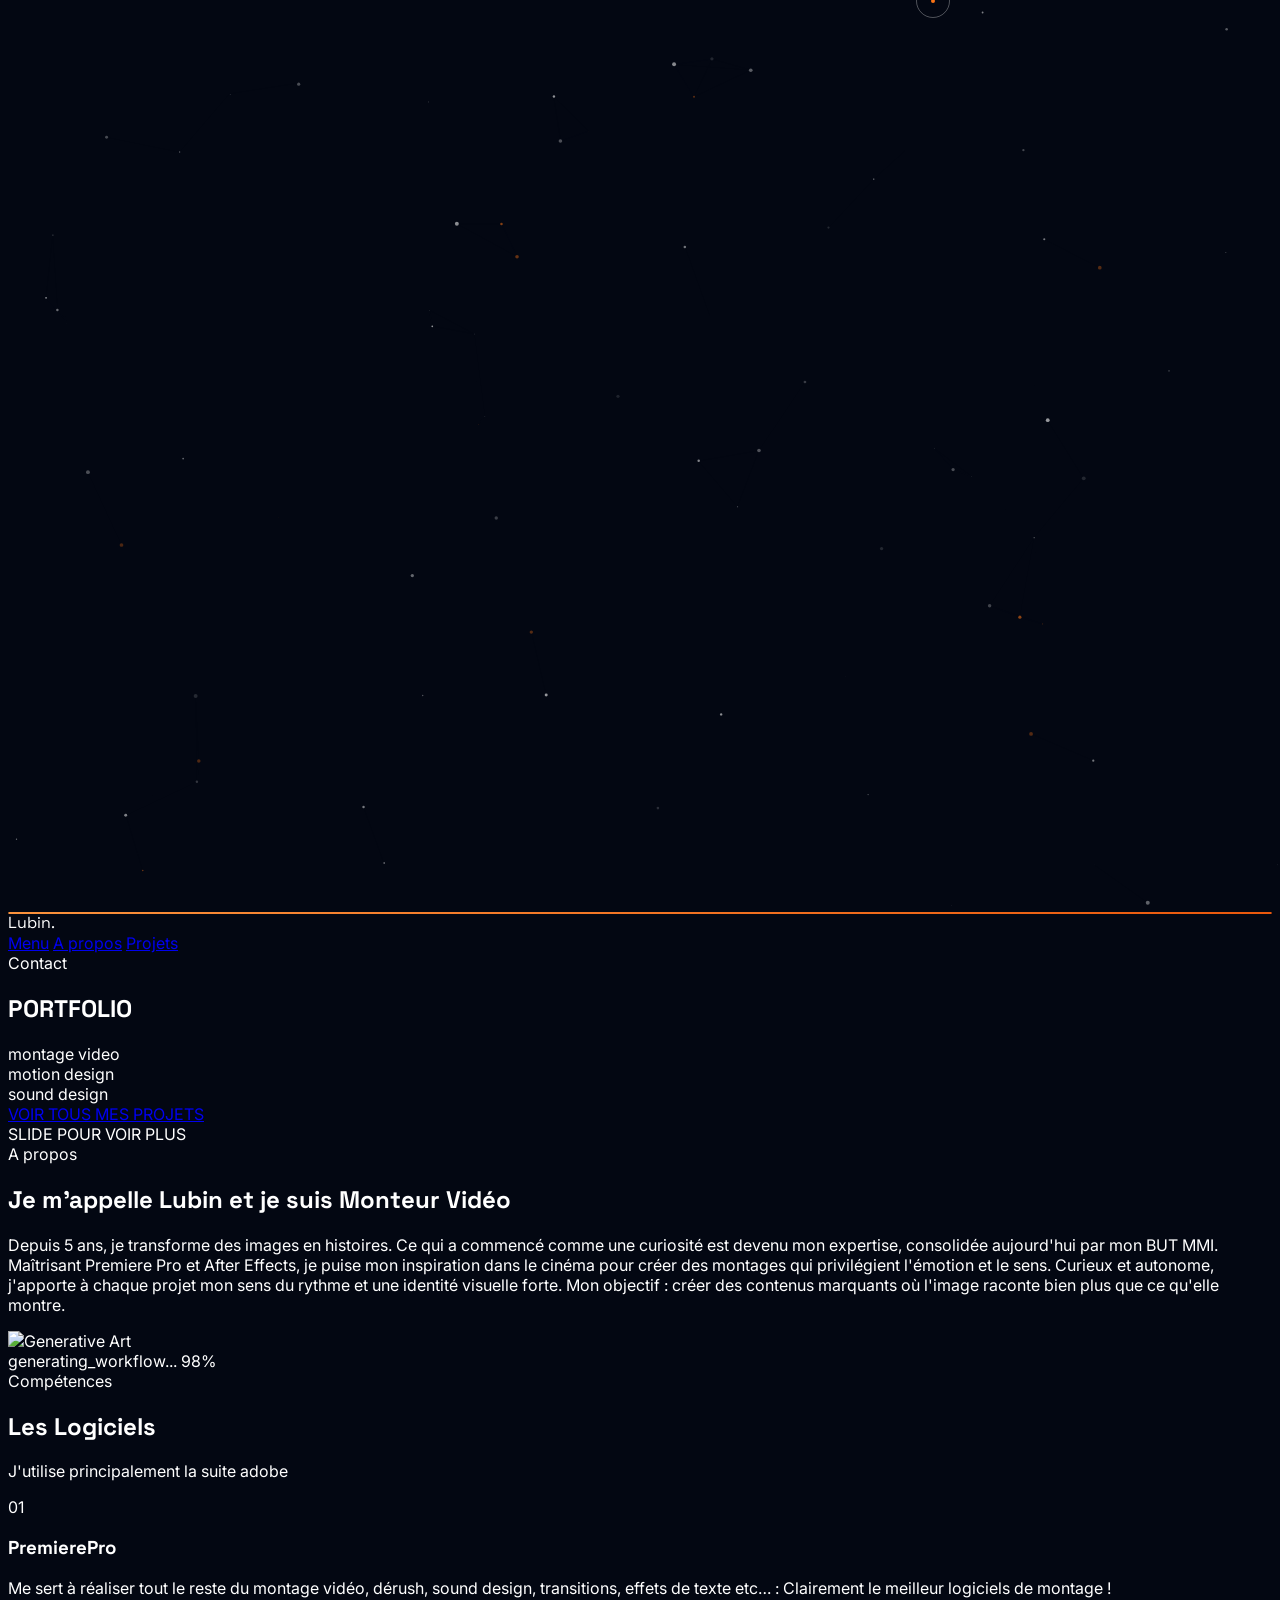
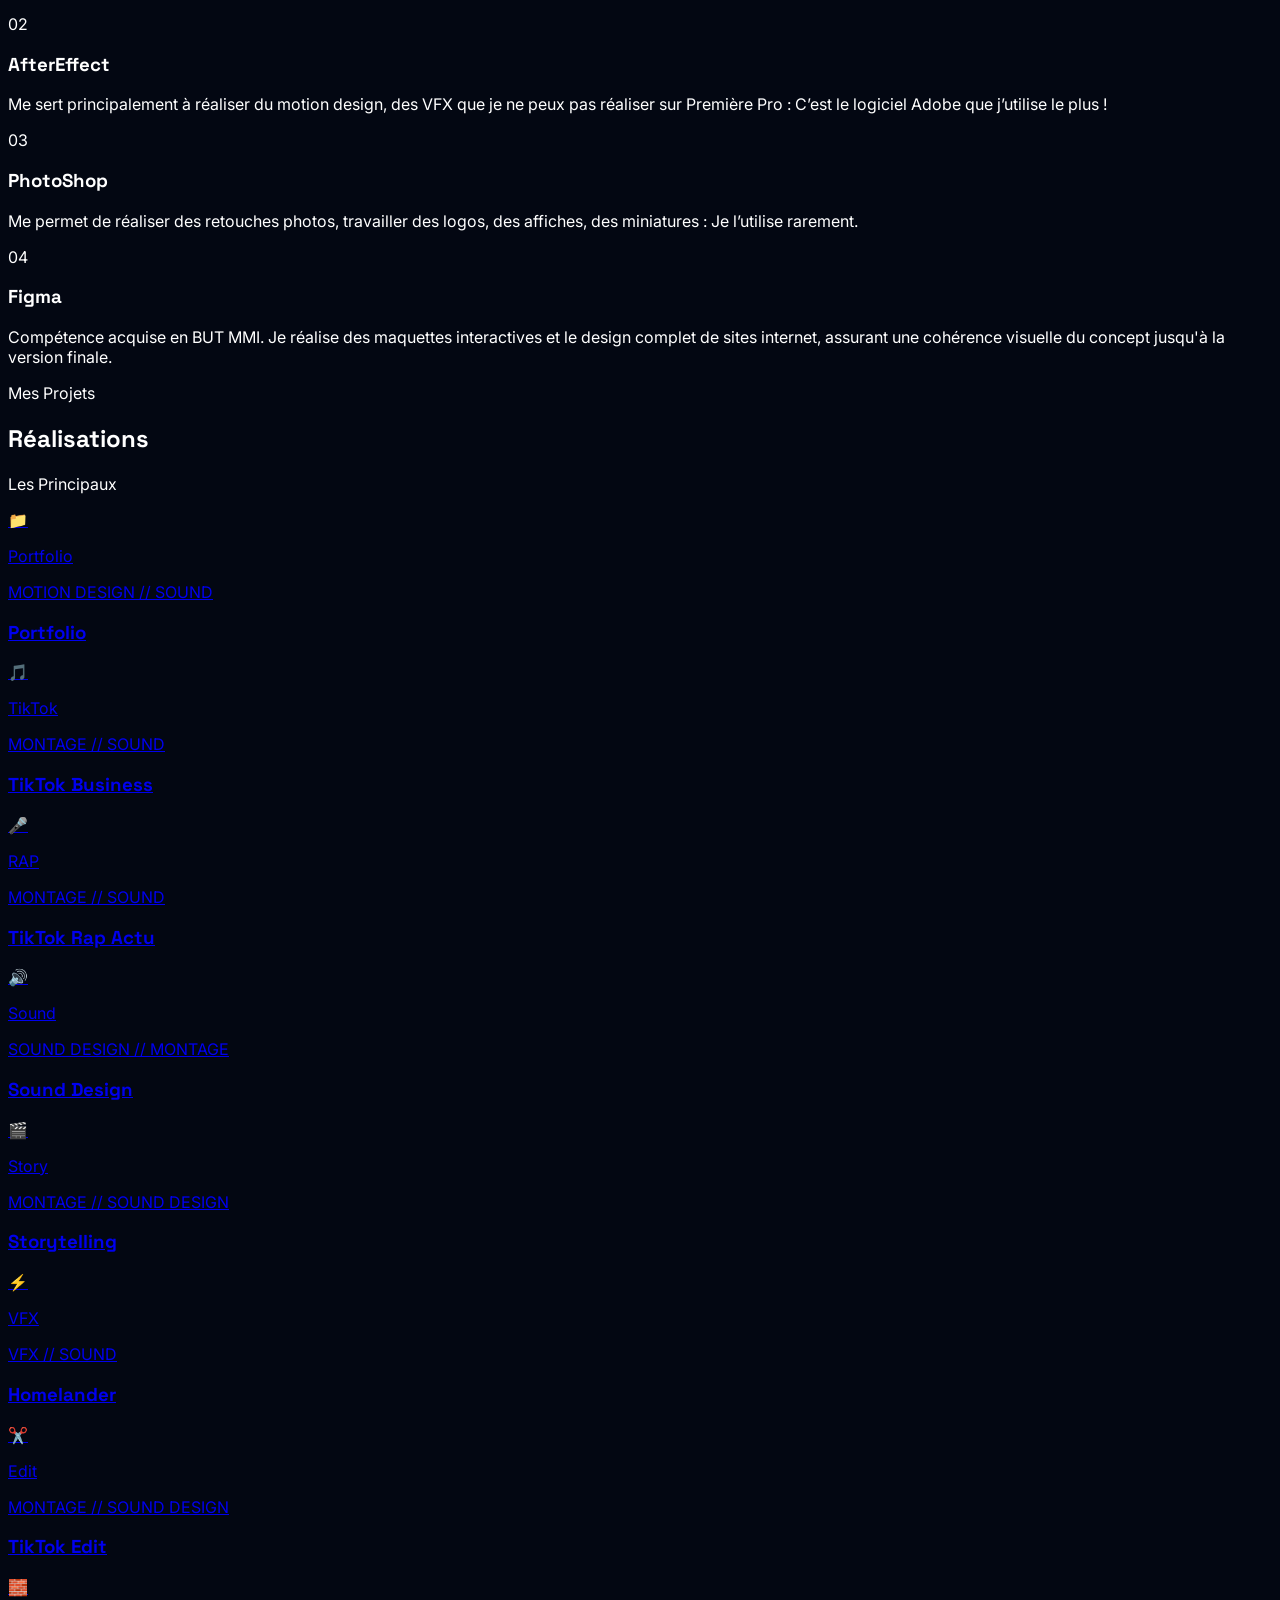
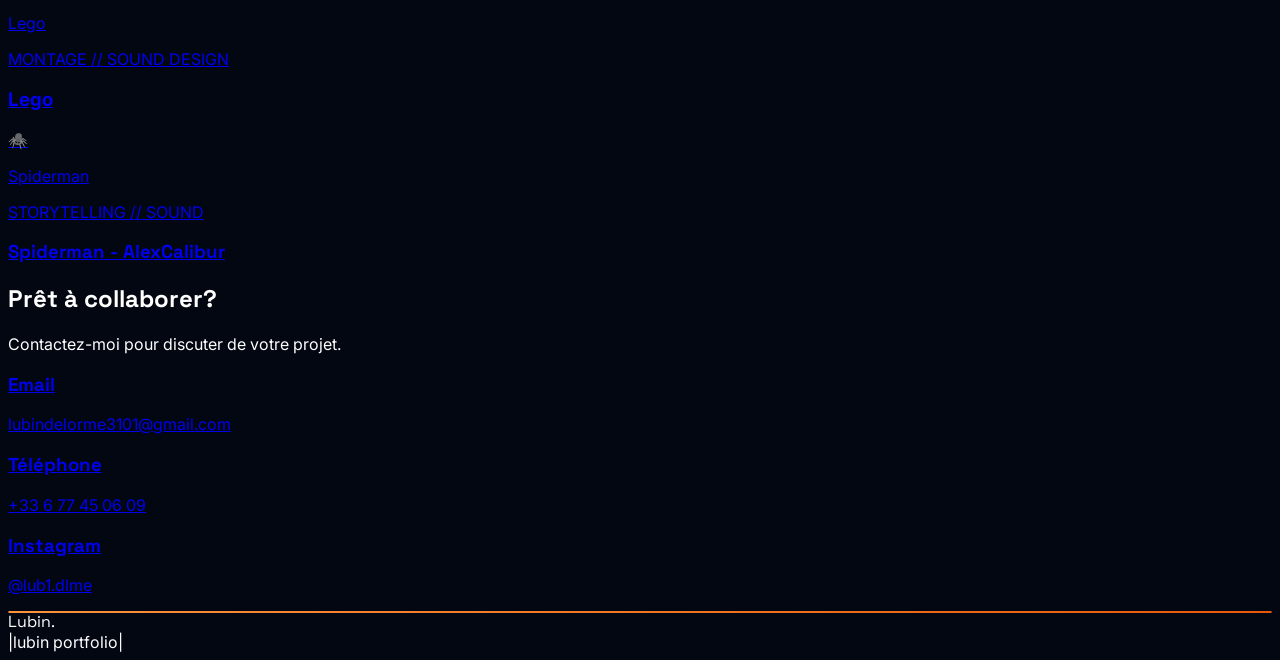
==== index.html @ bbf820c5 "version initiale portfolio" ====
<!DOCTYPE html>
<html lang="en" class="scroll-smooth"><head><meta charset="UTF-8">
<meta name="viewport" content="width=device-width, initial-scale=1.0">
<title>SYNTH MIND | Creative Intelligence</title>
<!-- Fonts: Space Grotesk (Headings) & Inter (Body) -->
<link rel="preconnect" href="https://fonts.googleapis.com">
<link rel="preconnect" href="https://fonts.gstatic.com" crossorigin="">
<link href="https://fonts.googleapis.com/css2?family=Inter:wght@300;400;500;600&family=Space+Grotesk:wght@300;400;500;600;700&display=swap" rel="stylesheet">
<!-- Tailwind -->
<script src="https://cdn.tailwindcss.com"></script>
<!-- Icons -->
<script src="https://code.iconify.design/iconify-icon/1.0.7/iconify-icon.min.js"></script>
<!-- External CSS -->
<link rel="stylesheet" href="styles.css">
<link rel="stylesheet" href="fonts.css">
<style>
/* CORE SETTINGS */
:root {
--bg-depth: #030712;
--bg-surface: #111827;
--accent: #F97316;
--accent-glow: rgba(249, 115, 22, 0.4);
--text-primary: #ffffff;
--text-secondary: #9CA3AF;
}
body {
background-color: var(--bg-depth);
color: var(--text-primary);
cursor: none;
overflow-x: hidden;
font-family: 'Inter', sans-serif;
-webkit-font-smoothing: antialiased;
}
/* CUSTOM SCROLLBAR */
::-webkit-scrollbar { width: 4px; }
::-webkit-scrollbar-track { background: var(--bg-depth); }
::-webkit-scrollbar-thumb { background: var(--accent); border-radius: 2px; }
/* ANIMATIONS */
@keyframes float-subtle {
0%, 100% { transform: translateY(0) scale(1); filter: blur(0px); }
50% { transform: translateY(-8px) scale(1.01); filter: blur(0.5px); }
}
.hover-float:hover {
animation: float-subtle 3s ease-in-out infinite;
}
/* UTILITIES */
.font-display { font-family: 'Space Grotesk', sans-serif; }
.perspective-1000 { perspective: 1000px; }
.preserve-3d { transform-style: preserve-3d; }
/* CURSOR */
#cursor-dot, #cursor-ring {
position: fixed;
top: 0; left: 0;
pointer-events: none;
z-index: 9999;
border-radius: 50%;
transform: translate(-50%, -50%);
transition: width 0.3s, height 0.3s, border-color 0.3s, background-color 0.3s;
}
#cursor-dot { width: 4px; height: 4px; background: var(--accent); transition: transform 0.05s linear; }
#cursor-ring { width: 32px; height: 32px; border: 1px solid rgba(255, 255, 255, 0.3); transition: transform 0.15s cubic-bezier(0.17, 0.67, 0.83, 0.67); }
body:hover #cursor-ring { width: 48px; height: 48px; border-color: var(--accent); opacity: 0.8; }
/* LOADER */
#loader {
position: fixed; inset: 0; background: var(--bg-depth); z-index: 10000;
display: flex; justify-content: center; align-items: center;
transition: opacity 1.5s cubic-bezier(0.77, 0, 0.175, 1);
}
/* Custom Selection */
::selection { background: var(--accent); color: white; }
</style>
<script>
tailwind.config = {
theme: {
extend: {
colors: {
gray: { 900: '#111827', 950: '#030712' },
orange: { 500: '#F97316' }
},
fontFamily: {
sans: ['Inter', 'sans-serif'],
display: ['Space Grotesk', 'sans-serif'],
},
animation: {
'float-slow': 'float-subtle 4s ease-in-out infinite',
}
}
},
plugins: [
function({ addUtilities }) {
addUtilities({
'.rotate-y-12': { transform: 'rotateY(12deg)' },
'.rotate-x-6': { transform: 'rotateX(6deg)' },
})
}
]
};
</script>
  <style>
/* 3D Transform utilities */
</style><link id="all-fonts-link-font-geist" rel="stylesheet" href="https://fonts.googleapis.com/css2?family=Geist:wght@300;400;500;600;700&display=swap"><style id="all-fonts-style-font-geist">.font-geist { font-family: 'Geist', sans-serif !important; }</style><link id="all-fonts-link-font-roboto" rel="stylesheet" href="https://fonts.googleapis.com/css2?family=Roboto:wght@300;400;500;600;700&display=swap"><style id="all-fonts-style-font-roboto">.font-roboto { font-family: 'Roboto', sans-serif !important; }</style><link id="all-fonts-link-font-montserrat" rel="stylesheet" href="https://fonts.googleapis.com/css2?family=Montserrat:wght@300;400;500;600;700&display=swap"><style id="all-fonts-style-font-montserrat">.font-montserrat { font-family: 'Montserrat', sans-serif !important; }</style><link id="all-fonts-link-font-poppins" rel="stylesheet" href="https://fonts.googleapis.com/css2?family=Poppins:wght@300;400;500;600;700&display=swap"><style id="all-fonts-style-font-poppins">.font-poppins { font-family: 'Poppins', sans-serif !important; }</style><link id="all-fonts-link-font-playfair" rel="stylesheet" href="https://fonts.googleapis.com/css2?family=Playfair+Display:wght@400;500;600;700;900&display=swap"><style id="all-fonts-style-font-playfair">.font-playfair { font-family: 'Playfair Display', serif !important; }</style><link id="all-fonts-link-font-instrument-serif" rel="stylesheet" href="https://fonts.googleapis.com/css2?family=Instrument+Serif:wght@400;500;600;700&display=swap"><style id="all-fonts-style-font-instrument-serif">.font-instrument-serif { font-family: 'Instrument Serif', serif !important; }</style><link id="all-fonts-link-font-merriweather" rel="stylesheet" href="https://fonts.googleapis.com/css2?family=Merriweather:wght@300;400;700;900&display=swap"><style id="all-fonts-style-font-merriweather">.font-merriweather { font-family: 'Merriweather', serif !important; }</style><link id="all-fonts-link-font-bricolage" rel="stylesheet" href="https://fonts.googleapis.com/css2?family=Bricolage+Grotesque:wght@300;400;500;600;700&display=swap"><style id="all-fonts-style-font-bricolage">.font-bricolage { font-family: 'Bricolage Grotesque', sans-serif !important; }</style><link id="all-fonts-link-font-jakarta" rel="stylesheet" href="https://fonts.googleapis.com/css2?family=Plus+Jakarta+Sans:wght@300;400;500;600;700;800&display=swap"><style id="all-fonts-style-font-jakarta">.font-jakarta { font-family: 'Plus Jakarta Sans', sans-serif !important; }</style><link id="all-fonts-link-font-manrope" rel="stylesheet" href="https://fonts.googleapis.com/css2?family=Manrope:wght@300;400;500;600;700;800&display=swap"><style id="all-fonts-style-font-manrope">.font-manrope { font-family: 'Manrope', sans-serif !important; }</style><link id="all-fonts-link-font-space-grotesk" rel="stylesheet" href="https://fonts.googleapis.com/css2?family=Space+Grotesk:wght@300;400;500;600;700&display=swap"><style id="all-fonts-style-font-space-grotesk">.font-space-grotesk { font-family: 'Space Grotesk', sans-serif !important; }</style><link id="all-fonts-link-font-work-sans" rel="stylesheet" href="https://fonts.googleapis.com/css2?family=Work+Sans:wght@300;400;500;600;700;800&display=swap"><style id="all-fonts-style-font-work-sans">.font-work-sans { font-family: 'Work Sans', sans-serif !important; }</style><link id="all-fonts-link-font-pt-serif" rel="stylesheet" href="https://fonts.googleapis.com/css2?family=PT+Serif:wght@400;700&display=swap"><style id="all-fonts-style-font-pt-serif">.font-pt-serif { font-family: 'PT Serif', serif !important; }</style><link id="all-fonts-link-font-geist-mono" rel="stylesheet" href="https://fonts.googleapis.com/css2?family=Geist+Mono:wght@300;400;500;600;700&display=swap"><style id="all-fonts-style-font-geist-mono">.font-geist-mono { font-family: 'Geist Mono', monospace !important; }</style><link id="all-fonts-link-font-space-mono" rel="stylesheet" href="https://fonts.googleapis.com/css2?family=Space+Mono:wght@400;700&display=swap"><style id="all-fonts-style-font-space-mono">.font-space-mono { font-family: 'Space Mono', monospace !important; }</style><link id="all-fonts-link-font-quicksand" rel="stylesheet" href="https://fonts.googleapis.com/css2?family=Quicksand:wght@300;400;500;600;700&display=swap"><style id="all-fonts-style-font-quicksand">.font-quicksand { font-family: 'Quicksand', sans-serif !important; }</style><link id="all-fonts-link-font-nunito" rel="stylesheet" href="https://fonts.googleapis.com/css2?family=Nunito:wght@300;400;500;600;700;800&display=swap"><style id="all-fonts-style-font-nunito">.font-nunito { font-family: 'Nunito', sans-serif !important; }</style><link id="all-fonts-link-font-newsreader" rel="stylesheet" href="https://fonts.googleapis.com/css2?family=Newsreader:opsz,wght@6..72,400..800&display=swap"><style id="all-fonts-style-font-newsreader">.font-newsreader { font-family: 'Newsreader', serif !important; }</style><link id="all-fonts-link-font-google-sans-flex" rel="stylesheet" href="https://fonts.googleapis.com/css2?family=Google+Sans+Flex:wght@400;500;600;700&display=swap"><style id="all-fonts-style-font-google-sans-flex">.font-google-sans-flex { font-family: 'Google Sans Flex', sans-serif !important; }</style><link id="all-fonts-link-font-oswald" rel="stylesheet" href="https://fonts.googleapis.com/css2?family=Oswald:wght@300;400;500;600;700&display=swap"><style id="all-fonts-style-font-oswald">.font-oswald { font-family: 'Oswald', sans-serif !important; }</style><link id="all-fonts-link-font-dm-sans" rel="stylesheet" href="https://fonts.googleapis.com/css2?family=DM+Sans:wght@300;400;500;600;700&display=swap"><style id="all-fonts-style-font-dm-sans">.font-dm-sans { font-family: 'DM Sans', sans-serif !important; }</style><link id="all-fonts-link-font-cormorant" rel="stylesheet" href="https://fonts.googleapis.com/css2?family=Cormorant+Garamond:wght@300;400;500;600;700&display=swap"><style id="all-fonts-style-font-cormorant">.font-cormorant { font-family: 'Cormorant Garamond', serif !important; }</style><style id="border-gradient-shared-style">
  [style*="--border-gradient"]::before {
    content: "";
    position: absolute;
    inset: 0;
    padding: 1px;
    border-radius: var(--border-radius-before, inherit);
    -webkit-mask: linear-gradient(#fff 0 0) content-box,
      linear-gradient(#fff 0 0);
    -webkit-mask-composite: xor;
    mask-composite: exclude;
    background: var(--border-gradient);
    pointer-events: none;
  }</style></head>
<body class="antialiased bg-gray-950 text-white overflow-x-hidden">




<!-- Background (component) added by Aura -->
<div class="aura-background-component fixed top-0 w-full h-screen -z-10 blur-sm opacity-40" data-alpha-mask="89" style="; mask-image: linear-gradient(to bottom, transparent, black 0%, black 89%, transparent); -webkit-mask-image: linear-gradient(to bottom, transparent, black 0%, black 89%, transparent)"><div data-us-project="qF3qXhdiOxdUeQYH8wCK" class="absolute top-0 left-0 -z-10 w-full h-full"></div>
<script type="text/javascript">
  !function(){if(!window.UnicornStudio){window.UnicornStudio={isInitialized:!1};var i=document.createElement("script");i.src="https://cdn.jsdelivr.net/gh/hiunicornstudio/unicornstudio.js@v1.4.29/dist/unicornStudio.umd.js",i.onload=function(){window.UnicornStudio.isInitialized||(UnicornStudio.init(),window.UnicornStudio.isInitialized=!0)},(document.head || document.body).appendChild(i)}}();
</script></div>

    <!-- CURSOR SYSTEM -->
    <div id="cursor-dot" style="left: 933px; top: 1px; transform: translate(-50%, -50%) scale(1);" class=""></div>
    <div id="cursor-ring" style="width: 32px; height: 32px; border-color: rgba(255, 255, 255, 0.3); left: 933px; top: 1px;" class=""></div>

    <!-- LOADER -->
    <div style="opacity: 0; display: none;" class="" id="loader">
        <div class="flex flex-col items-center">
            <div class="font-display text-4xl font-bold tracking-tighter mb-4 text-white">SYNTH<span class="text-orange-500">.</span>MIND</div>
            <div class="font-mono text-xs text-orange-500 tracking-[0.3em] uppercase">Loading Neural Model</div>
            <div class="w-48 h-[1px] bg-gray-800 mt-6 overflow-hidden relative">
                <div class="absolute inset-0 bg-orange-500 w-full origin-left animate-[grow_1.5s_ease-in-out]"></div>
            </div>
        </div>
    </div>

    <!-- CANVAS BACKGROUND -->
    <canvas id="neural-canvas" class="fixed -z-10 opacity-30 w-full h-full top-0 left-0" width="1056" height="783"></canvas>
    
    <!-- GRID OVERLAY -->
    <div class="fixed inset-0 bg-[linear-gradient(rgba(255,255,255,0.02)_1px,transparent_1px),linear-gradient(90deg,rgba(255,255,255,0.02)_1px,transparent_1px)] bg-[size:64px_64px] [mask-image:radial-gradient(ellipse_60%_60%_at_50%_50%,#000_70%,transparent_100%)] -z-5 pointer-events-none"></div>

    <!-- NAVIGATION -->
    <nav class="fixed md:px-12 flex w-full z-50 border-white/5 border-b pt-6 pr-6 pb-6 pl-6 top-0 backdrop-blur-sm items-center justify-between">
        <div class="flex items-center gap-3 group cursor-none">
            <div class="flex group-hover:border-orange-500/50 transition-colors duration-300 bg-[radial-gradient(circle_at_center,var(--tw-gradient-stops))] from-orange-400 to-orange-600 w-4 h-4 rounded-lg relative items-center justify-center" style="position: relative; --border-gradient: linear-gradient(135deg, rgba(251, 146, 60, 1), rgba(234, 88, 12, 1)); --border-radius-before: 8px">
  <iconify-icon icon="solar:intelligent-correction-linear" class="text-white group-hover:text-orange-500 transition-colors" width="20"></iconify-icon>
</div>
            <span class="group-hover:text-white/90 text-lg font-bold text-white tracking-tight font-display" style="">Lubin.</span>
        </div>
        
        <div class="hidden md:flex gap-8 bg-gray-900/50 border-white/5 border rounded-full pt-3 pr-8 pb-3 pl-8 shadow-lg backdrop-blur-md gap-x-8 gap-y-8 items-center">
            <a href="#vision" class="hover:text-white transition-colors text-sm font-medium text-gray-400 tracking-tight">Menu</a>
            <a href="#about" class="hover:text-white transition-colors text-sm font-medium text-gray-400 tracking-tight">A propos</a>
            <a href="#projects" class="hover:text-white transition-colors text-sm font-medium text-gray-400 tracking-tight">Projets</a>
        </div>

        <div class="flex items-center gap-4">
            <div class="flex items-center gap-2 px-3 py-1 rounded-full bg-orange-500/10 border border-orange-500/20">
                <span class="relative flex h-2 w-2">
                  <span class="animate-ping absolute inline-flex h-full w-full rounded-full bg-orange-400 opacity-75"></span>
                  <span class="relative inline-flex rounded-full h-2 w-2 bg-orange-500"></span>
                </span>
                <span class="text-[10px] font-medium text-orange-500 tracking-wider font-mono" style="">Contact</span>
            </div>
        </div>
    </nav>

    <!-- SECTION 1: HERO (UPDATED) -->
    <!-- Fix: Forced h-screen (100vh), adjusted internal spacing to ensure visibility of all elements above fold -->
    <section class="min-h-[700px] flex flex-col overflow-hidden h-screen pt-20 relative perspective-1000 items-center justify-center" id="vision">
        
        <!-- Background Glow -->
        <div class="-translate-x-1/2 -translate-y-1/2 blur-[120px] animate-pulse bg-orange-500/5 w-[800px] h-[800px] rounded-full absolute top-1/2 left-1/2"></div>

        <div class="flex flex-col flex-1 text-center w-full max-w-6xl z-20 pr-6 pl-6 relative items-center justify-center">

    <!-- Headline Group -->
    <div class="group cursor-default md:mb-12 mb-8 relative">
        <h1 class="text-[11vw] leading-[0.85] bg-clip-text transition-all duration-700 ease-in-out group-hover:text-orange-500 group-hover:bg-none hover-float select-none md:text-[8.5rem] text-6xl font-bold text-transparent tracking-tighter font-display bg-gradient-to-b from-white via-gray-200 to-gray-600 mix-blend-overlay pb-2">
  PORTFOLIO</h1>
    </div>

    <!-- Subtitle Lines -->
    <div class="flex flex-col md:flex-row animate-[fadeIn_0.8s_1.5s_forwards] md:text-center md:border-l-0 md:border-t md:rounded-none md:pt-6 md:gap-x-8 md:items-center md:mb-12 text-left bg-black/20 opacity-100 border-orange-500/50 rounded-r-lg border-l-2 mb-10 pt-2 pr-6 pb-2 pl-6 backdrop-blur-sm gap-x-y-2 gap-y-2 items-start">
        <div class="text-sm text-gray-400 tracking-widest font-mono">montage video</div>
        <div class="text-sm text-gray-300 tracking-widest font-mono">motion design</div>
        <div class="text-sm text-gray-500 tracking-widest font-mono">sound design</div>
    </div>

    <!-- CTA Button -->
    <div class="opacity-100 animate-[slideUp_0.8s_1.8s_forwards]">
        <a href="#projects" class="group inline-flex items-center gap-3 overflow-hidden transition-all hover:bg-orange-600 hover:shadow-[0_0_40px_rgba(249,115,22,0.4)] hover:scale-105 font-semibold text-white bg-orange-500 rounded-full pt-4 pr-10 pb-4 pl-10 relative">
  <span class="z-10 text-base tracking-tight font-mono relative">VOIR TOUS MES PROJETS</span>
  <iconify-icon icon="solar:arrow-right-linear" width="20" class="relative z-10 group-hover:translate-x-1 transition-transform"></iconify-icon>
</a>
    </div>
</div>
        
        <!-- Scroll Indicator (Absolute bottom) -->
        <div class="absolute bottom-8 left-1/2 -translate-x-1/2 opacity-100 animate-[fadeIn_1s_2.5s_forwards] flex flex-col items-center gap-3 z-20">
            <div class="w-[1px] h-10 bg-gradient-to-b from-transparent via-orange-500 to-transparent"></div>
            <span class="text-[10px] uppercase animate-pulse text-gray-500 tracking-[0.2em] font-mono">SLIDE POUR VOIR PLUS</span>
        </div>
    </section>

    <!-- SECTION 2: PROCESS (3D Cards) -->
    <section class="bg-gray-950 border-white/5 border-t pt-32 pr-6 pb-32 pl-6 relative" id="about">
        <div class="grid grid-cols-1 lg:grid-cols-2 gap-20 max-w-7xl mr-auto ml-auto gap-x-20 gap-y-20 items-center">
            
            <!-- Left: Content -->
            <div class="reveal-on-scroll space-y-10 opacity-0">
                <div class="flex gap-3 text-orange-500 gap-x-3 gap-y-3 items-center">
  <iconify-icon icon="solar:layers-minimalistic-linear" width="24" height="24"></iconify-icon>
  <span class="uppercase text-xs tracking-widest font-mono">A propos</span>
</div>
                
                <h2 class="md:text-5xl leading-tight text-4xl font-semibold tracking-tight font-display">Je m'appelle Lubin et je suis Monteur Vidéo<br> </h2>
                
                <p class="leading-relaxed text-lg font-light text-gray-400" style="">Depuis 5 ans, je transforme des images en histoires. Ce qui a commencé comme une curiosité est devenu mon expertise, consolidée aujourd'hui par mon BUT MMI. Maîtrisant Premiere Pro et After Effects, je puise mon inspiration dans le cinéma pour créer des montages qui privilégient l'émotion et le sens. Curieux et autonome, j'apporte à chaque projet mon sens du rythme et une identité visuelle forte. Mon objectif : créer des contenus marquants où l'image raconte bien plus que ce qu'elle montre.</p>

                <div class="grid grid-cols-2 gap-6 pt-4"></div>
            </div>

            <!-- Right: 3D Visualization -->
            <div class="relative h-[500px] w-full perspective-1000 group cursor-pointer reveal-on-scroll opacity-0">
                <div class="absolute inset-0 bg-gradient-to-tr from-orange-500/20 to-purple-500/20 rounded-2xl blur-3xl opacity-30 group-hover:opacity-50 transition-opacity duration-700"></div>
                
                <!-- Card Container -->
                <div class="relative w-full h-full transform-style-3d transition-all duration-700 ease-out transform group-hover:rotate-y-12 group-hover:rotate-x-6">
                    
                    <!-- Main Card -->
                    <div class="absolute inset-0 bg-gray-900 border border-white/10 rounded-2xl overflow-hidden shadow-2xl flex flex-col">
                        <div class="h-8 border-b border-white/10 bg-white/5 flex items-center px-4 gap-2">
                            <div class="w-3 h-3 rounded-full bg-red-500/50"></div>
                            <div class="w-3 h-3 rounded-full bg-yellow-500/50"></div>
                            <div class="w-3 h-3 rounded-full bg-green-500/50"></div>
                        </div>
                        <div class="flex-1 relative overflow-hidden">
                            <img src="https://hoirqrkdgbmvpwutwuwj.supabase.co/storage/v1/object/public/assets/assets/45ebfc70-2158-4c4b-bbb6-f4b94e5cda93_1600w.png" class="group-hover:grayscale-0 transition-all duration-700 opacity-60 w-full h-full object-cover object-top object-[-0px_-80px] bg-center grayscale" alt="Generative Art">
                            
                            
                            <!-- Floating Code Snippet -->
                            <div class="group-hover:translate-y-0 group-hover:opacity-100 transition-all duration-500 delay-100 text-xs text-gray-400 font-mono bg-black/60 opacity-0 border-white/10 border rounded-lg pt-4 pr-4 pb-4 pl-4 absolute right-6 bottom-6 left-6 backdrop-blur-md translate-y-4">
                                <div class="flex text-orange-500 mb-2 justify-between">
                                    <span>generating_workflow...</span>
                                    <span>98%</span>
                                </div>
                                <div class="w-full h-1 bg-gray-800 rounded-full overflow-hidden">
                                    <div class="h-full bg-orange-500 w-[98%]"></div>
                                </div>
                            </div>
                        </div>
                    </div>
                </div>
            </div>
        </div>
    </section>

    <!-- SECTION 3: EVOLUTION TIMELINE (REPLACED) -->
    <!-- Updated: High-End 4-Step Architectural Layout -->
    <section class="bg-gray-950 border-white/5 border-t pt-24 pb-24 relative" id="process-steps">
        <div class="max-w-7xl mr-auto ml-auto pr-6 pl-6">
            <div class="mb-16 reveal-on-scroll animate-[slideUp_0.8s_ease-out_forwards] opacity-100 opacity-0">
                <div class="flex gap-3 text-orange-500 gap-x-3 gap-y-3 items-center mb-4">
                    <iconify-icon icon="solar:layers-minimalistic-linear" width="24" height="24"></iconify-icon>
                    <span class="uppercase text-xs tracking-widest font-mono">Compétences</span>
                </div>
                <h2 class="text-4xl font-bold text-white tracking-tight font-display mb-2">Les Logiciels</h2>
                <p class="text-lg text-gray-500 max-w-xl">J'utilise principalement la suite adobe</p>
            </div>

            <!-- 4-Column Grid Architecture -->
            <div class="grid grid-cols-1 md:grid-cols-2 lg:grid-cols-4 gap-8">
                
                <!-- Step 1 -->
                <div class="group hover:bg-white/[0.03] transition-all duration-500 reveal-on-scroll delay-100 animate-[slideUp_0.8s_ease-out_forwards] opacity-100 border-white/5 border rounded-2xl pt-8 pr-8 pb-8 pl-8 relative opacity-0">
                    <div class="absolute top-0 left-0 w-full h-[1px] bg-gradient-to-r from-transparent via-orange-500/50 to-transparent opacity-0 group-hover:opacity-100 transition-opacity duration-500"></div>
                    <div class="mb-6 flex justify-between items-start">
                        <iconify-icon icon="logos:adobe-premiere" class="group-hover:text-orange-500 transition-colors text-gray-400" width="32" height="32"></iconify-icon>
                        <span class="font-mono text-xs text-orange-500 tracking-widest bg-orange-500/10 px-2 py-1 rounded">01</span>
                    </div>
                    <h3 class="group-hover:translate-x-1 transition-transform text-xl font-medium text-white font-display mb-3">PremierePro</h3>
                    <p class="leading-relaxed text-sm font-light text-gray-500">Me sert à réaliser tout le reste du montage vidéo, dérush, sound design, transitions, effets de texte etc… : Clairement le meilleur logiciels de montage !</p>
                </div>

                <!-- Step 2 -->
                <div class="group relative p-8 border border-white/5 bg-white/[0.01] hover:bg-white/[0.03] transition-all duration-500 rounded-2xl reveal-on-scroll delay-200 animate-[slideUp_0.8s_ease-out_forwards] opacity-100 opacity-0">
                    <div class="absolute top-0 left-0 w-full h-[1px] bg-gradient-to-r from-transparent via-orange-500/50 to-transparent opacity-0 group-hover:opacity-100 transition-opacity duration-500"></div>
                    <div class="mb-6 flex justify-between items-start">
                        <iconify-icon icon="logos:adobe-after-effects" class="group-hover:text-orange-500 transition-colors text-gray-400" width="32" height="32"></iconify-icon>
                        <span class="font-mono text-xs text-orange-500 tracking-widest bg-orange-500/10 px-2 py-1 rounded">02</span>
                    </div>
                    <h3 class="group-hover:translate-x-1 transition-transform text-xl font-medium text-white font-display mb-3">AfterEffect</h3>
                    <p class="leading-relaxed text-sm font-light text-gray-500">Me sert principalement à réaliser du motion design, des VFX que je ne peux pas réaliser sur Première Pro : C’est le logiciel Adobe que j’utilise le plus !</p>
                </div>

                <!-- Step 3 -->
                <div class="group relative p-8 border border-white/5 bg-white/[0.01] hover:bg-white/[0.03] transition-all duration-500 rounded-2xl reveal-on-scroll delay-300 animate-[slideUp_0.8s_ease-out_forwards] opacity-100 opacity-0">
                    <div class="absolute top-0 left-0 w-full h-[1px] bg-gradient-to-r from-transparent via-orange-500/50 to-transparent opacity-0 group-hover:opacity-100 transition-opacity duration-500"></div>
                    <div class="mb-6 flex justify-between items-start">
                        <iconify-icon icon="logos:adobe-photoshop" class="group-hover:text-orange-500 transition-colors text-gray-400" width="32" height="32"></iconify-icon>
                        <span class="font-mono text-xs text-orange-500 tracking-widest bg-orange-500/10 px-2 py-1 rounded">03</span>
                    </div>
                    <h3 class="group-hover:translate-x-1 transition-transform text-xl font-medium text-white font-display mb-3">PhotoShop</h3>
                    <p class="leading-relaxed text-sm font-light text-gray-500">Me permet de réaliser des retouches photos, travailler des logos, des affiches, des miniatures : Je l’utilise rarement.</p>
                </div>

                <!-- Step 4 -->
                <div class="group relative p-8 border border-white/5 bg-white/[0.01] hover:bg-white/[0.03] transition-all duration-500 rounded-2xl reveal-on-scroll delay-400 animate-[slideUp_0.8s_ease-out_forwards] opacity-100 opacity-0">
                    <div class="absolute top-0 left-0 w-full h-[1px] bg-gradient-to-r from-transparent via-orange-500/50 to-transparent opacity-0 group-hover:opacity-100 transition-opacity duration-500"></div>
                    <div class="mb-6 flex justify-between items-start">
                        <iconify-icon icon="logos:figma" class="group-hover:text-orange-500 transition-colors text-gray-400" width="32" height="32"></iconify-icon>
                        <span class="font-mono text-xs text-orange-500 tracking-widest bg-orange-500/10 px-2 py-1 rounded">04</span>
                    </div>
                    <h3 class="group-hover:translate-x-1 transition-transform text-xl font-medium text-white font-display mb-3">Figma</h3>
                    <p class="leading-relaxed text-sm font-light text-gray-500">Compétence acquise en BUT MMI. Je réalise des maquettes interactives et le design complet de sites internet, assurant une cohérence visuelle du concept jusqu'à la version finale.</p>
                </div>

            </div>
        </div>
    </section>

    <!-- SECTION 4: OUTPUT MATRIX -->
    <section class="bg-[#050505] border-white/5 border-t pt-16 pr-6 pb-24 pl-6" id="projects">
        <div class="max-w-7xl mr-auto ml-auto">
            <div class="flex reveal-on-scroll mb-8 items-end justify-between opacity-0">
                <div>
                    <div class="flex gap-3 text-orange-500 gap-x-3 gap-y-3 items-center mb-4">
                        <iconify-icon icon="solar:layers-minimalistic-linear" width="24" height="24"></iconify-icon>
                        <span class="uppercase text-xs tracking-widest font-mono">Mes Projets</span>
                    </div>
                    <h2 class="text-4xl font-semibold text-white tracking-tight font-display mb-2">Réalisations</h2>
                    <p class="font-light text-gray-500">Les Principaux</p>
                </div>
            </div>

            <div class="grid grid-cols-1 md:grid-cols-3 gap-4">
                <!-- Project 1: Portfolio -->
                <a href="https://drive.google.com/file/d/1Wa-Y-aCkb97R4fyRhXN_hpkd-05PeAt3/view?usp=drive_link" target="_blank" class="group relative aspect-[4/5] md:aspect-[3/4] rounded-xl overflow-hidden border border-white/5 cursor-pointer reveal-on-scroll delay-100 opacity-0">
                    <div class="absolute inset-0 bg-gray-800 transition-transform duration-700 group-hover:scale-105">
                        <div class="w-full h-full bg-gradient-to-br from-orange-600 to-orange-900 transition-all duration-500 group-hover:grayscale-0 grayscale flex items-center justify-center">
                            <div class="text-center">
                                <div class="text-6xl mb-4">📁</div>
                                <p class="text-white font-bold">Portfolio</p>
                            </div>
                        </div>
                    </div>
                    <div class="group-hover:translate-y-0 transition-transform duration-300 w-full pt-4 pr-4 pb-4 pl-4 absolute bottom-0 left-0 translate-y-4 bg-gradient-to-t from-black to-transparent z-10">
                        <div class="flex gap-2 mb-2">
                            <iconify-icon icon="logos:adobe-premiere" class="text-white" width="16" height="16"></iconify-icon>
                            <iconify-icon icon="logos:adobe-after-effects" class="text-white" width="16" height="16"></iconify-icon>
                        </div>
                        <div class="text-xs text-orange-500 tracking-widest font-mono mb-1">MOTION DESIGN // SOUND</div>
                        <h3 class="text-lg font-medium text-white font-display mb-1">Portfolio</h3>
                    </div>
                </a>

                <!-- Project 2: TikTok Business -->
                <a href="https://drive.google.com/file/d/1PhHtiXOyQTtmZxWvnYJYryfAaJKQowh3/view?usp=sharing" target="_blank" class="group relative aspect-[4/5] md:aspect-[3/4] rounded-xl overflow-hidden border border-white/5 cursor-pointer reveal-on-scroll delay-200 opacity-0">
                    <div class="absolute inset-0 bg-gray-800 transition-transform duration-700 group-hover:scale-105">
                        <div class="w-full h-full bg-gradient-to-br from-black to-gray-800 transition-all duration-500 group-hover:grayscale-0 grayscale flex items-center justify-center">
                            <div class="text-center">
                                <div class="text-6xl mb-4">🎵</div>
                                <p class="text-white font-bold">TikTok</p>
                            </div>
                        </div>
                    </div>
                    <div class="absolute bottom-0 left-0 w-full p-4 translate-y-4 group-hover:translate-y-0 transition-transform duration-300 bg-gradient-to-t from-black to-transparent z-10">
                        <div class="flex gap-2 mb-2">
                            <iconify-icon icon="logos:adobe-premiere" class="text-white" width="16" height="16"></iconify-icon>
                            <iconify-icon icon="logos:adobe-after-effects" class="text-white" width="16" height="16"></iconify-icon>
                        </div>
                        <div class="text-xs text-orange-500 tracking-widest font-mono mb-1">MONTAGE // SOUND</div>
                        <h3 class="text-lg font-medium text-white font-display mb-1">TikTok Business</h3>
                    </div>
                </a>

                <!-- Project 3: TikTok Rap Actu -->
                <a href="https://drive.google.com/drive/folders/1hBKpEdiny6owkVaQNbku32zNRpgvxHRW?usp=sharing" target="_blank" class="group relative aspect-[4/5] md:aspect-[3/4] rounded-xl overflow-hidden border border-white/5 cursor-pointer reveal-on-scroll delay-300 opacity-0">
                    <div class="absolute inset-0 bg-gray-800 transition-transform duration-700 group-hover:scale-105">
                        <div class="w-full h-full bg-gradient-to-br from-red-600 to-gray-900 transition-all duration-500 group-hover:grayscale-0 grayscale flex items-center justify-center">
                            <div class="text-center">
                                <div class="text-6xl mb-4">🎤</div>
                                <p class="text-white font-bold">RAP</p>
                            </div>
                        </div>
                    </div>
                    <div class="absolute bottom-0 left-0 w-full p-4 translate-y-4 group-hover:translate-y-0 transition-transform duration-300 bg-gradient-to-t from-black to-transparent z-10">
                        <div class="flex gap-2 mb-2">
                            <iconify-icon icon="logos:adobe-premiere" class="text-white" width="16" height="16"></iconify-icon>
                            <iconify-icon icon="logos:adobe-after-effects" class="text-white" width="16" height="16"></iconify-icon>
                        </div>
                        <div class="text-orange-500 text-xs font-mono mb-1 tracking-widest">MONTAGE // SOUND</div>
                        <h3 class="font-display text-lg font-medium text-white mb-1">TikTok Rap Actu</h3>
                    </div>
                </a>

                <!-- Project 4: Sound Design -->
                <a href="https://drive.google.com/file/d/1n2atSMP8HkSkcqRQFGBXlidXpahWz-EJ/view?usp=sharing" target="_blank" class="group relative aspect-[4/5] md:aspect-[3/4] rounded-xl overflow-hidden border border-white/5 cursor-pointer reveal-on-scroll delay-100 opacity-0">
                    <div class="absolute inset-0 bg-gray-800 transition-transform duration-700 group-hover:scale-105">
                        <div class="w-full h-full bg-gradient-to-br from-purple-600 to-gray-900 transition-all duration-500 group-hover:grayscale-0 grayscale flex items-center justify-center">
                            <div class="text-center">
                                <div class="text-6xl mb-4">🔊</div>
                                <p class="text-white font-bold">Sound</p>
                            </div>
                        </div>
                    </div>
                    <div class="group-hover:translate-y-0 transition-transform duration-300 w-full pt-4 pr-4 pb-4 pl-4 absolute bottom-0 left-0 translate-y-4 bg-gradient-to-t from-black to-transparent z-10">
                        <div class="flex gap-2 mb-2">
                            <iconify-icon icon="logos:adobe-premiere" class="text-white" width="16" height="16"></iconify-icon>
                        </div>
                        <div class="text-xs text-orange-500 tracking-widest font-mono mb-1">SOUND DESIGN // MONTAGE</div>
                        <h3 class="text-lg font-medium text-white font-display mb-1">Sound Design</h3>
                    </div>
                </a>

                <!-- Project 5: Storytelling -->
                <a href="https://drive.google.com/file/d/1K3BBNy93EyF39eVXDSmy6PZc5gwOA7jB/view?usp=sharing" target="_blank" class="group relative aspect-[4/5] md:aspect-[3/4] rounded-xl overflow-hidden border border-white/5 cursor-pointer reveal-on-scroll delay-200 opacity-0">
                    <div class="absolute inset-0 bg-gray-800 transition-transform duration-700 group-hover:scale-105">
                        <div class="w-full h-full bg-gradient-to-br from-blue-600 to-gray-900 transition-all duration-500 group-hover:grayscale-0 grayscale flex items-center justify-center">
                            <div class="text-center">
                                <div class="text-6xl mb-4">🎬</div>
                                <p class="text-white font-bold">Story</p>
                            </div>
                        </div>
                    </div>
                    <div class="absolute bottom-0 left-0 w-full p-4 translate-y-4 group-hover:translate-y-0 transition-transform duration-300 bg-gradient-to-t from-black to-transparent z-10">
                        <div class="flex gap-2 mb-2">
                            <iconify-icon icon="logos:adobe-premiere" class="text-white" width="16" height="16"></iconify-icon>
                            <iconify-icon icon="logos:adobe-after-effects" class="text-white" width="16" height="16"></iconify-icon>
                        </div>
                        <div class="text-xs text-orange-500 tracking-widest font-mono mb-1">MONTAGE // SOUND DESIGN</div>
                        <h3 class="text-lg font-medium text-white font-display mb-1">Storytelling</h3>
                    </div>
                </a>

                <!-- Project 6: Homelander -->
                <a href="https://drive.google.com/file/d/1R6M1Dbap39A2UtQlNFkH8SP3zAXE8Bve/view?usp=sharing" target="_blank" class="group relative aspect-[4/5] md:aspect-[3/4] rounded-xl overflow-hidden border border-white/5 cursor-pointer reveal-on-scroll delay-300 opacity-0">
                    <div class="absolute inset-0 bg-gray-800 transition-transform duration-700 group-hover:scale-105">
                        <div class="w-full h-full bg-gradient-to-br from-yellow-600 to-gray-900 transition-all duration-500 group-hover:grayscale-0 grayscale flex items-center justify-center">
                            <div class="text-center">
                                <div class="text-6xl mb-4">⚡</div>
                                <p class="text-white font-bold">VFX</p>
                            </div>
                        </div>
                    </div>
                    <div class="absolute bottom-0 left-0 w-full p-4 translate-y-4 group-hover:translate-y-0 transition-transform duration-300 bg-gradient-to-t from-black to-transparent z-10">
                        <div class="flex gap-2 mb-2">
                            <iconify-icon icon="logos:adobe-after-effects" class="text-white" width="16" height="16"></iconify-icon>
                        </div>
                        <div class="text-orange-500 text-xs font-mono mb-1 tracking-widest">VFX // SOUND</div>
                        <h3 class="font-display text-lg font-medium text-white mb-1">Homelander</h3>
                    </div>
                </a>

                <!-- Project 7: TikTok Edit -->
                <a href="https://drive.google.com/file/d/1MRHqsGwHTjEJnkYldyraaO51gSbYglKd/view?usp=sharing" target="_blank" class="group relative aspect-[4/5] md:aspect-[3/4] rounded-xl overflow-hidden border border-white/5 cursor-pointer reveal-on-scroll delay-100 opacity-0">
                    <div class="absolute inset-0 bg-gray-800 transition-transform duration-700 group-hover:scale-105">
                        <div class="w-full h-full bg-gradient-to-br from-pink-600 to-gray-900 transition-all duration-500 group-hover:grayscale-0 grayscale flex items-center justify-center">
                            <div class="text-center">
                                <div class="text-6xl mb-4">✂️</div>
                                <p class="text-white font-bold">Edit</p>
                            </div>
                        </div>
                    </div>
                    <div class="group-hover:translate-y-0 transition-transform duration-300 w-full pt-4 pr-4 pb-4 pl-4 absolute bottom-0 left-0 translate-y-4 bg-gradient-to-t from-black to-transparent z-10">
                        <div class="flex gap-2 mb-2">
                            <iconify-icon icon="logos:adobe-premiere" class="text-white" width="16" height="16"></iconify-icon>
                            <iconify-icon icon="logos:adobe-after-effects" class="text-white" width="16" height="16"></iconify-icon>
                        </div>
                        <div class="text-xs text-orange-500 tracking-widest font-mono mb-1">MONTAGE // SOUND DESIGN</div>
                        <h3 class="text-lg font-medium text-white font-display mb-1">TikTok Edit</h3>
                    </div>
                </a>

                <!-- Project 8: TikTok Lego -->
                <a href="https://drive.google.com/file/d/1jF7VvInbDZcwIs1-kAneR3MAbfjDs_et/view?usp=sharing" target="_blank" class="group relative aspect-[4/5] md:aspect-[3/4] rounded-xl overflow-hidden border border-white/5 cursor-pointer reveal-on-scroll delay-200 opacity-0">
                    <div class="absolute inset-0 bg-gray-800 transition-transform duration-700 group-hover:scale-105">
                        <div class="w-full h-full bg-gradient-to-br from-green-600 to-gray-900 transition-all duration-500 group-hover:grayscale-0 grayscale flex items-center justify-center">
                            <div class="text-center">
                                <div class="text-6xl mb-4">🧱</div>
                                <p class="text-white font-bold">Lego</p>
                            </div>
                        </div>
                    </div>
                    <div class="absolute bottom-0 left-0 w-full p-4 translate-y-4 group-hover:translate-y-0 transition-transform duration-300 bg-gradient-to-t from-black to-transparent z-10">
                        <div class="flex gap-2 mb-2">
                            <iconify-icon icon="logos:adobe-premiere" class="text-white" width="16" height="16"></iconify-icon>
                            <iconify-icon icon="logos:adobe-after-effects" class="text-white" width="16" height="16"></iconify-icon>
                        </div>
                        <div class="text-xs text-orange-500 tracking-widest font-mono mb-1">MONTAGE // SOUND DESIGN</div>
                        <h3 class="text-lg font-medium text-white mb-1">Lego</h3>
                    </div>
                </a>

                <!-- Project 9: Spiderman Storytelling -->
                <a href="https://drive.google.com/file/d/1xEhWN1OL_msb6-rDYCLMF20GgBNPzg7z/view?usp=sharing" target="_blank" class="group relative aspect-[4/5] md:aspect-[3/4] rounded-xl overflow-hidden border border-white/5 cursor-pointer reveal-on-scroll delay-300 opacity-0">
                    <div class="absolute inset-0 bg-gray-800 transition-transform duration-700 group-hover:scale-105">
                        <div class="w-full h-full bg-gradient-to-br from-red-600 via-gray-900 to-black transition-all duration-500 group-hover:grayscale-0 grayscale flex items-center justify-center">
                            <div class="text-center">
                                <div class="text-6xl mb-4">🕷️</div>
                                <p class="text-white font-bold">Spiderman</p>
                            </div>
                        </div>
                    </div>
                    <div class="absolute bottom-0 left-0 w-full p-4 translate-y-4 group-hover:translate-y-0 transition-transform duration-300 bg-gradient-to-t from-black to-transparent z-10">
                        <div class="flex gap-2 mb-2">
                            <iconify-icon icon="logos:adobe-premiere" class="text-white" width="16" height="16"></iconify-icon>
                            <iconify-icon icon="logos:adobe-after-effects" class="text-white" width="16" height="16"></iconify-icon>
                        </div>
                        <div class="text-orange-500 text-xs font-mono mb-1 tracking-widest">STORYTELLING // SOUND</div>
                        <h3 class="font-display text-lg font-medium text-white mb-1">Spiderman - AlexCalibur</h3>
                    </div>
                </a>
            </div>
        </div>
    </section>

    <!-- SECTION 5: ACCESS/CONTACT (UPDATED) -->
    <!-- Added: Phone Field and Project Brief Textarea -->
    <section class="min-h-screen flex overflow-hidden bg-gray-950 pt-24 pb-24 relative items-center justify-center" id="access">
        <!-- Background Glow -->
        <div class="-translate-x-1/2 -translate-y-1/2 blur-[120px] animate-pulse bg-orange-500/5 w-[800px] h-[800px] rounded-full absolute top-1/2 left-1/2 -z-10"></div>
        
        <!-- Grid Overlay -->
        <div class="fixed inset-0 bg-[linear-gradient(rgba(255,255,255,0.02)_1px,transparent_1px),linear-gradient(90deg,rgba(255,255,255,0.02)_1px,transparent_1px)] bg-[size:64px_64px] [mask-image:radial-gradient(ellipse_60%_60%_at_50%_50%,#000_70%,transparent_100%)] -z-5 pointer-events-none"></div>

        <!-- Glow Effect Background -->
        <div class="absolute inset-0 overflow-hidden pointer-events-none -z-10">
            <div class="absolute top-1/2 left-1/2 -translate-x-1/2 -translate-y-1/2 w-[800px] h-[800px] bg-gradient-to-b from-orange-500/10 to-transparent rounded-full blur-[120px] opacity-20"></div>
        </div>

        <div class="z-10 reveal-on-scroll w-full max-w-3xl pr-8 pl-8 relative">
            <div class="text-center mb-16">
                <div class="w-16 h-16 mx-auto mb-6 rounded-2xl bg-gradient-to-br from-gray-800 to-black border border-white/10 flex items-center justify-center shadow-glow">
                    <iconify-icon icon="lucide:contact" class="animate-[spin_10s_linear_infinite] text-orange-500" width="32" height="32"></iconify-icon>
                </div>
                <h2 class="text-5xl font-bold tracking-tight font-display mb-3">Prêt à collaborer?</h2>
                <p class="text-gray-500">Contactez-moi pour discuter de votre projet.</p>
            </div>

            <div class="space-y-6">
                <!-- Email -->
                <a href="mailto:lubindelorme3101@gmail.com" class="group hover:bg-white/[0.03] transition-all duration-500 md:p-10 bg-gray-900/30 border-white/5 border rounded-3xl pt-8 pr-8 pb-8 pl-8 backdrop-blur-md flex items-center gap-6 block">
                    <div class="flex-shrink-0 w-16 h-16 rounded-2xl bg-gradient-to-br from-orange-400 to-orange-600 flex items-center justify-center group-hover:shadow-[0_0_30px_rgba(249,115,22,0.4)] transition-all">
                        <iconify-icon icon="solar:letter-linear" class="text-white" width="32" height="32"></iconify-icon>
                    </div>
                    <div class="flex-1">
                        <h3 class="text-xl font-semibold text-white font-display mb-1">Email</h3>
                        <p class="text-gray-400 text-lg">lubindelorme3101@gmail.com</p>
                    </div>
                    <iconify-icon icon="solar:arrow-right-up-linear" class="text-orange-500 group-hover:translate-x-1 group-hover:-translate-y-1 transition-transform" width="24" height="24"></iconify-icon>
                </a>

                <!-- Phone -->
                <a href="tel:+33677450609" class="group hover:bg-white/[0.03] transition-all duration-500 md:p-10 bg-gray-900/30 border-white/5 border rounded-3xl pt-8 pr-8 pb-8 pl-8 backdrop-blur-md flex items-center gap-6 block">
                    <div class="flex-shrink-0 w-16 h-16 rounded-2xl bg-gradient-to-br from-orange-400 to-orange-600 flex items-center justify-center group-hover:shadow-[0_0_30px_rgba(249,115,22,0.4)] transition-all">
                        <iconify-icon icon="solar:phone-linear" class="text-white" width="32" height="32"></iconify-icon>
                    </div>
                    <div class="flex-1">
                        <h3 class="text-xl font-semibold text-white font-display mb-1">Téléphone</h3>
                        <p class="text-gray-400 text-lg">+33 6 77 45 06 09</p>
                    </div>
                    <iconify-icon icon="solar:arrow-right-up-linear" class="text-orange-500 group-hover:translate-x-1 group-hover:-translate-y-1 transition-transform" width="24" height="24"></iconify-icon>
                </a>

                <!-- Instagram -->
                <a href="https://www.instagram.com/lub1.dlme/" target="_blank" rel="noopener noreferrer" class="group hover:bg-white/[0.03] transition-all duration-500 md:p-10 bg-gray-900/30 border-white/5 border rounded-3xl pt-8 pr-8 pb-8 pl-8 backdrop-blur-md flex items-center gap-6 block">
                    <div class="flex-shrink-0 w-16 h-16 rounded-2xl bg-gradient-to-br from-orange-400 to-orange-600 flex items-center justify-center group-hover:shadow-[0_0_30px_rgba(249,115,22,0.4)] transition-all relative">
                        <iconify-icon icon="solar:instagram-linear" class="text-white" width="32" height="32"></iconify-icon>
                        <div class="absolute -bottom-1 -right-1 w-6 h-6 rounded-full border-2 border-white flex items-center justify-center bg-orange-500">
                            <iconify-icon icon="mdi:instagram" class="text-white" width="14" height="14"></iconify-icon>
                        </div>
                    </div>
                    <div class="flex-1">
                        <h3 class="text-xl font-semibold text-white font-display mb-1">Instagram</h3>
                        <p class="text-gray-400 text-lg">@lub1.dlme</p>
                    </div>
                    <iconify-icon icon="solar:arrow-right-up-linear" class="text-orange-500 group-hover:translate-x-1 group-hover:-translate-y-1 transition-transform" width="24" height="24"></iconify-icon>
                </a>
            </div>
        </div>
    </section>

    <!-- FOOTER -->
    <footer class="border-t border-white/5 bg-gray-950 py-12 px-6">
        <div class="max-w-7xl mx-auto flex flex-col md:flex-row justify-between items-center gap-6">
            <div class="flex items-center gap-2">
                <div class="flex group-hover:border-orange-500/50 transition-colors duration-300 bg-[radial-gradient(circle_at_center,var(--tw-gradient-stops))] from-orange-400 to-orange-600 w-4 h-4 rounded-lg relative items-center justify-center" style="position: relative; --border-gradient: linear-gradient(135deg, rgba(251, 146, 60, 1), rgba(234, 88, 12, 1)); --border-radius-before: 8px">
  <iconify-icon icon="solar:intelligent-correction-linear" class="text-white group-hover:text-orange-500 transition-colors" width="20"></iconify-icon>
</div>
                <span class="font-bold text-white tracking-tight font-display">Lubin.</span>
            </div>
            
            <div class="text-[10px] uppercase text-gray-600 tracking-widest font-mono">|lubin portfolio|</div>

            <div class="flex gap-6 text-gray-500">
                <a href="#" class="hover:text-white transition-colors"><iconify-icon icon="solar:brand-twitter-linear" width="20"></iconify-icon></a>
                <a href="#" class="hover:text-white transition-colors"><iconify-icon icon="solar:brand-github-linear" width="20"></iconify-icon></a>
            </div>
        </div>
    </footer>

    <!-- LOGIC SCRIPT -->
    <script>
        // --- 1. LOADER ---
        window.addEventListener('load', () => {
            setTimeout(() => {
                const loader = document.getElementById('loader');
                loader.style.opacity = '0';
                setTimeout(() => { loader.style.display = 'none'; }, 1500);
            }, 1500);
        });

        // --- 2. PARTICLE ENGINE (CANVAS) ---
        const canvas = document.getElementById('neural-canvas');
        const ctx = canvas.getContext('2d');
        let width, height;
        let particles = [];
        let mouse = { x: 0, y: 0 };

        function resize() {
            width = canvas.width = window.innerWidth;
            height = canvas.height = window.innerHeight;
        }
        window.addEventListener('resize', resize);
        resize();

        class Particle {
            constructor() {
                this.x = Math.random() * width;
                this.y = Math.random() * height;
                this.size = Math.random() * 2;
                this.speedX = Math.random() * 0.5 - 0.25;
                this.speedY = Math.random() * 0.5 - 0.25;
                this.color = Math.random() > 0.8 ? 'rgba(249, 115, 22,' : 'rgba(255, 255, 255,'; 
                this.alpha = Math.random() * 0.5 + 0.1;
            }

            update() {
                const dx = mouse.x - this.x;
                const dy = mouse.y - this.y;
                const dist = Math.sqrt(dx*dx + dy*dy);
                
                if(dist < 150) {
                    this.speedX -= dx * 0.0005;
                    this.speedY -= dy * 0.0005;
                }

                this.x += this.speedX;
                this.y += this.speedY;
                
                // Bounds loop
                if (this.x < 0) this.x = width;
                if (this.x > width) this.x = 0;
                if (this.y < 0) this.y = height;
                if (this.y > height) this.y = 0;
            }

            draw() {
                ctx.fillStyle = this.color + this.alpha + ')';
                ctx.beginPath();
                ctx.arc(this.x, this.y, this.size, 0, Math.PI * 2);
                ctx.fill();
            }
        }

        // Init Particles
        for (let i = 0; i < 80; i++) {
            particles.push(new Particle());
        }

        function animate() {
            ctx.clearRect(0, 0, width, height);
            
            ctx.lineWidth = 0.5;
            for(let i = 0; i < particles.length; i++) {
                for(let j = i; j < particles.length; j++) {
                    const dx = particles[i].x - particles[j].x;
                    const dy = particles[i].y - particles[j].y;
                    const distance = Math.sqrt(dx*dx + dy*dy);

                    if (distance < 100) {
                        ctx.beginPath();
                        ctx.strokeStyle = `rgba(50, 50, 60, ${0.1 - distance/1000})`;
                        ctx.moveTo(particles[i].x, particles[i].y);
                        ctx.lineTo(particles[j].x, particles[j].y);
                        ctx.stroke();
                    }
                }
            }

            particles.forEach(p => {
                p.update();
                p.draw();
            });
            requestAnimationFrame(animate);
        }
        animate();

        // --- 3. CURSOR & INTERACTION ---
        const cursorDot = document.getElementById('cursor-dot');
        const cursorRing = document.getElementById('cursor-ring');

        window.addEventListener('mousemove', (e) => {
            mouse.x = e.clientX;
            mouse.y = e.clientY;
            
            cursorDot.style.left = e.clientX + 'px';
            cursorDot.style.top = e.clientY + 'px';
            
            // Lag effect
            setTimeout(() => {
                cursorRing.style.left = e.clientX + 'px';
                cursorRing.style.top = e.clientY + 'px';
            }, 80);
        });

        const clickables = document.querySelectorAll('a, button, input, textarea, .group, .cursor-pointer');
        clickables.forEach(el => {
            el.addEventListener('mouseenter', () => {
                cursorRing.style.width = '64px';
                cursorRing.style.height = '64px';
                cursorRing.style.borderColor = '#F97316';
                cursorDot.style.transform = 'translate(-50%, -50%) scale(0.5)';
            });
            el.addEventListener('mouseleave', () => {
                cursorRing.style.width = '32px';
                cursorRing.style.height = '32px';
                cursorRing.style.borderColor = 'rgba(255,255,255,0.3)';
                cursorDot.style.transform = 'translate(-50%, -50%) scale(1)';
            });
        });

        // --- 4. SCROLL OBSERVER ---
        const observer = new IntersectionObserver((entries) => {
            entries.forEach(entry => {
                if (entry.isIntersecting) {
                    entry.target.classList.add('animate-[slideUp_0.8s_ease-out_forwards]', 'opacity-100');
                    entry.target.classList.remove('opacity-0');
                    observer.unobserve(entry.target);
                }
            });
        }, { threshold: 0.1 });

        document.querySelectorAll('.reveal-on-scroll').forEach(el => {
            el.classList.add('opacity-0');
            observer.observe(el);
        });

    </script>

</body></html>
---- styles.css ----
/* CORE SETTINGS */
:root {
    --bg-depth: #030712;
    --bg-surface: #111827;
    --accent: #F97316;
    --accent-glow: rgba(249, 115, 22, 0.4);
    --text-primary: #ffffff;
    --text-secondary: #9CA3AF;
}

body {
    background-color: var(--bg-depth);
    color: var(--text-primary);
    cursor: none;
    overflow-x: hidden;
    font-family: 'Inter', sans-serif;
    -webkit-font-smoothing: antialiased;
}

/* CUSTOM SCROLLBAR */
::-webkit-scrollbar { width: 4px; }
::-webkit-scrollbar-track { background: var(--bg-depth); }
::-webkit-scrollbar-thumb { background: var(--accent); border-radius: 2px; }

/* ANIMATIONS */
@keyframes float-subtle {
    0%, 100% { transform: translateY(0) scale(1); filter: blur(0px); }
    50% { transform: translateY(-8px) scale(1.01); filter: blur(0.5px); }
}

@keyframes fadeIn {
    from { opacity: 0; }
    to { opacity: 1; }
}

@keyframes slideUp {
    from { opacity: 0; transform: translateY(30px); }
    to { opacity: 1; transform: translateY(0); }
}

@keyframes grow {
    from { width: 0; }
    to { width: 100%; }
}

.hover-float:hover {
    animation: float-subtle 3s ease-in-out infinite;
}

/* UTILITIES */
.font-display { font-family: 'Space Grotesk', sans-serif; }
.perspective-1000 { perspective: 1000px; }
.preserve-3d { transform-style: preserve-3d; }

/* CURSOR */
#cursor-dot, #cursor-ring {
    position: fixed;
    top: 0; left: 0;
    pointer-events: none;
    z-index: 9999;
    border-radius: 50%;
    transform: translate(-50%, -50%);
    transition: width 0.3s, height 0.3s, border-color 0.3s, background-color 0.3s;
}

#cursor-dot { 
    width: 4px; 
    height: 4px; 
    background: var(--accent); 
    transition: transform 0.05s linear; 
}

#cursor-ring { 
    width: 32px; 
    height: 32px; 
    border: 1px solid rgba(255, 255, 255, 0.3); 
    transition: transform 0.15s cubic-bezier(0.17, 0.67, 0.83, 0.67); 
}

body:hover #cursor-ring { 
    width: 48px; 
    height: 48px; 
    border-color: var(--accent); 
    opacity: 0.8; 
}

/* LOADER */
#loader {
    position: fixed; 
    inset: 0; 
    background: var(--bg-depth); 
    z-index: 10000;
    display: flex; 
    justify-content: center; 
    align-items: center;
    transition: opacity 1.5s cubic-bezier(0.77, 0, 0.175, 1);
}

/* Custom Selection */
::selection { 
    background: var(--accent); 
    color: white; 
}

/* Border Gradient */
[style*="--border-gradient"]::before {
    content: "";
    position: absolute;
    inset: 0;
    padding: 1px;
    border-radius: var(--border-radius-before, inherit);
    -webkit-mask: linear-gradient(#fff 0 0) content-box, linear-gradient(#fff 0 0);
    -webkit-mask-composite: xor;
    mask-composite: exclude;
    background: var(--border-gradient);
    pointer-events: none;
}
---- fonts.css ----
/* Google Fonts Imports */
@import url('https://fonts.googleapis.com/css2?family=Geist:wght@300;400;500;600;700&display=swap');
@import url('https://fonts.googleapis.com/css2?family=Roboto:wght@300;400;500;600;700&display=swap');
@import url('https://fonts.googleapis.com/css2?family=Montserrat:wght@300;400;500;600;700&display=swap');
@import url('https://fonts.googleapis.com/css2?family=Poppins:wght@300;400;500;600;700&display=swap');
@import url('https://fonts.googleapis.com/css2?family=Playfair+Display:wght@400;500;600;700;900&display=swap');
@import url('https://fonts.googleapis.com/css2?family=Instrument+Serif:wght@400;500;600;700&display=swap');
@import url('https://fonts.googleapis.com/css2?family=Merriweather:wght@300;400;700;900&display=swap');
@import url('https://fonts.googleapis.com/css2?family=Bricolage+Grotesque:wght@300;400;500;600;700&display=swap');
@import url('https://fonts.googleapis.com/css2?family=Plus+Jakarta+Sans:wght@300;400;500;600;700;800&display=swap');
@import url('https://fonts.googleapis.com/css2?family=Manrope:wght@300;400;500;600;700;800&display=swap');
@import url('https://fonts.googleapis.com/css2?family=Space+Grotesk:wght@300;400;500;600;700&display=swap');
@import url('https://fonts.googleapis.com/css2?family=Work+Sans:wght@300;400;500;600;700;800&display=swap');
@import url('https://fonts.googleapis.com/css2?family=PT+Serif:wght@400;700&display=swap');
@import url('https://fonts.googleapis.com/css2?family=Geist+Mono:wght@300;400;500;600;700&display=swap');
@import url('https://fonts.googleapis.com/css2?family=Space+Mono:wght@400;700&display=swap');
@import url('https://fonts.googleapis.com/css2?family=Quicksand:wght@300;400;500;600;700&display=swap');
@import url('https://fonts.googleapis.com/css2?family=Nunito:wght@300;400;500;600;700;800&display=swap');
@import url('https://fonts.googleapis.com/css2?family=Newsreader:opsz,wght@6..72,400..800&display=swap');
@import url('https://fonts.googleapis.com/css2?family=Google+Sans+Flex:wght@400;500;600;700&display=swap');
@import url('https://fonts.googleapis.com/css2?family=Oswald:wght@300;400;500;600;700&display=swap');
@import url('https://fonts.googleapis.com/css2?family=DM+Sans:wght@300;400;500;600;700&display=swap');
@import url('https://fonts.googleapis.com/css2?family=Cormorant+Garamond:wght@300;400;500;600;700&display=swap');

.font-geist { font-family: 'Geist', sans-serif !important; }
.font-roboto { font-family: 'Roboto', sans-serif !important; }
.font-montserrat { font-family: 'Montserrat', sans-serif !important; }
.font-poppins { font-family: 'Poppins', sans-serif !important; }
.font-playfair { font-family: 'Playfair Display', serif !important; }
.font-instrument-serif { font-family: 'Instrument Serif', serif !important; }
.font-merriweather { font-family: 'Merriweather', serif !important; }
.font-bricolage { font-family: 'Bricolage Grotesque', sans-serif !important; }
.font-jakarta { font-family: 'Plus Jakarta Sans', sans-serif !important; }
.font-manrope { font-family: 'Manrope', sans-serif !important; }
.font-space-grotesk { font-family: 'Space Grotesk', sans-serif !important; }
.font-work-sans { font-family: 'Work Sans', sans-serif !important; }
.font-pt-serif { font-family: 'PT Serif', serif !important; }
.font-geist-mono { font-family: 'Geist Mono', monospace !important; }
.font-space-mono { font-family: 'Space Mono', monospace !important; }
.font-quicksand { font-family: 'Quicksand', sans-serif !important; }
.font-nunito { font-family: 'Nunito', sans-serif !important; }
.font-newsreader { font-family: 'Newsreader', serif !important; }
.font-google-sans-flex { font-family: 'Google Sans Flex', sans-serif !important; }
.font-oswald { font-family: 'Oswald', sans-serif !important; }
.font-dm-sans { font-family: 'DM Sans', sans-serif !important; }
.font-cormorant { font-family: 'Cormorant Garamond', serif !important; }
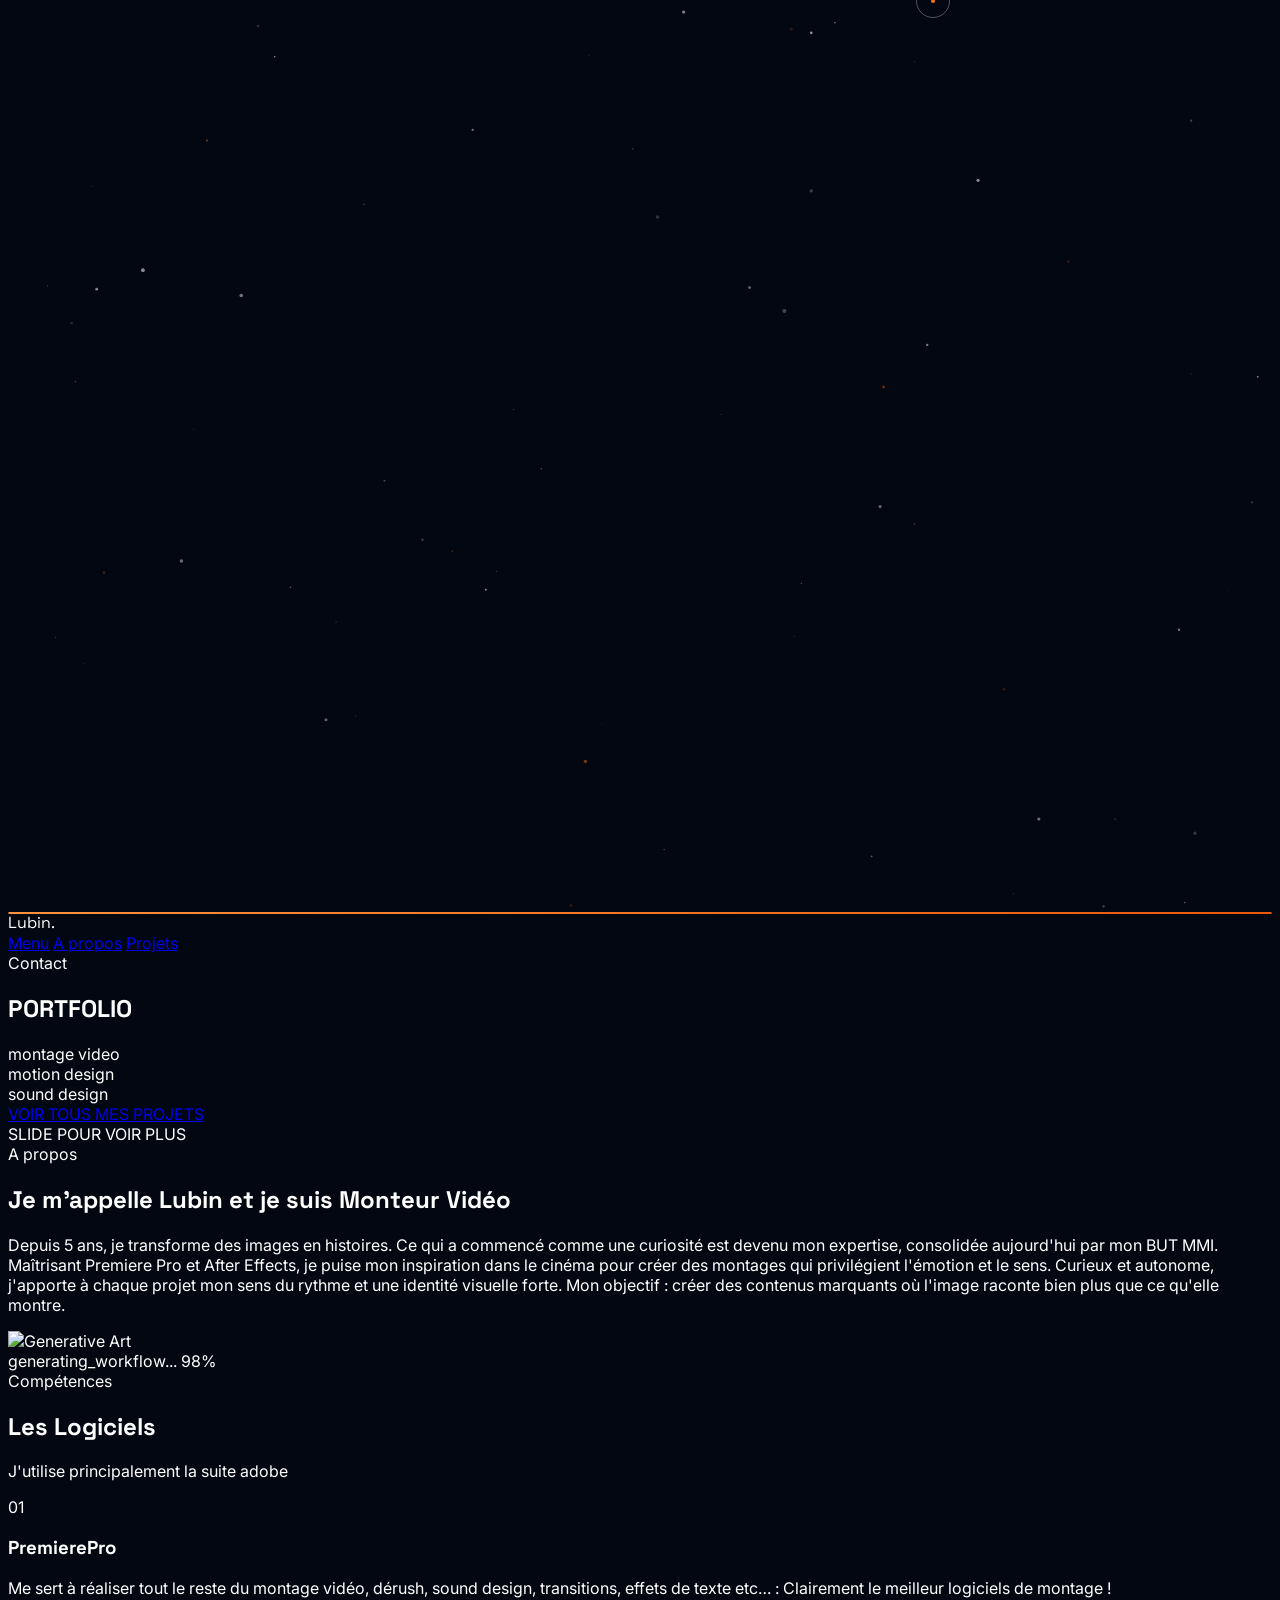
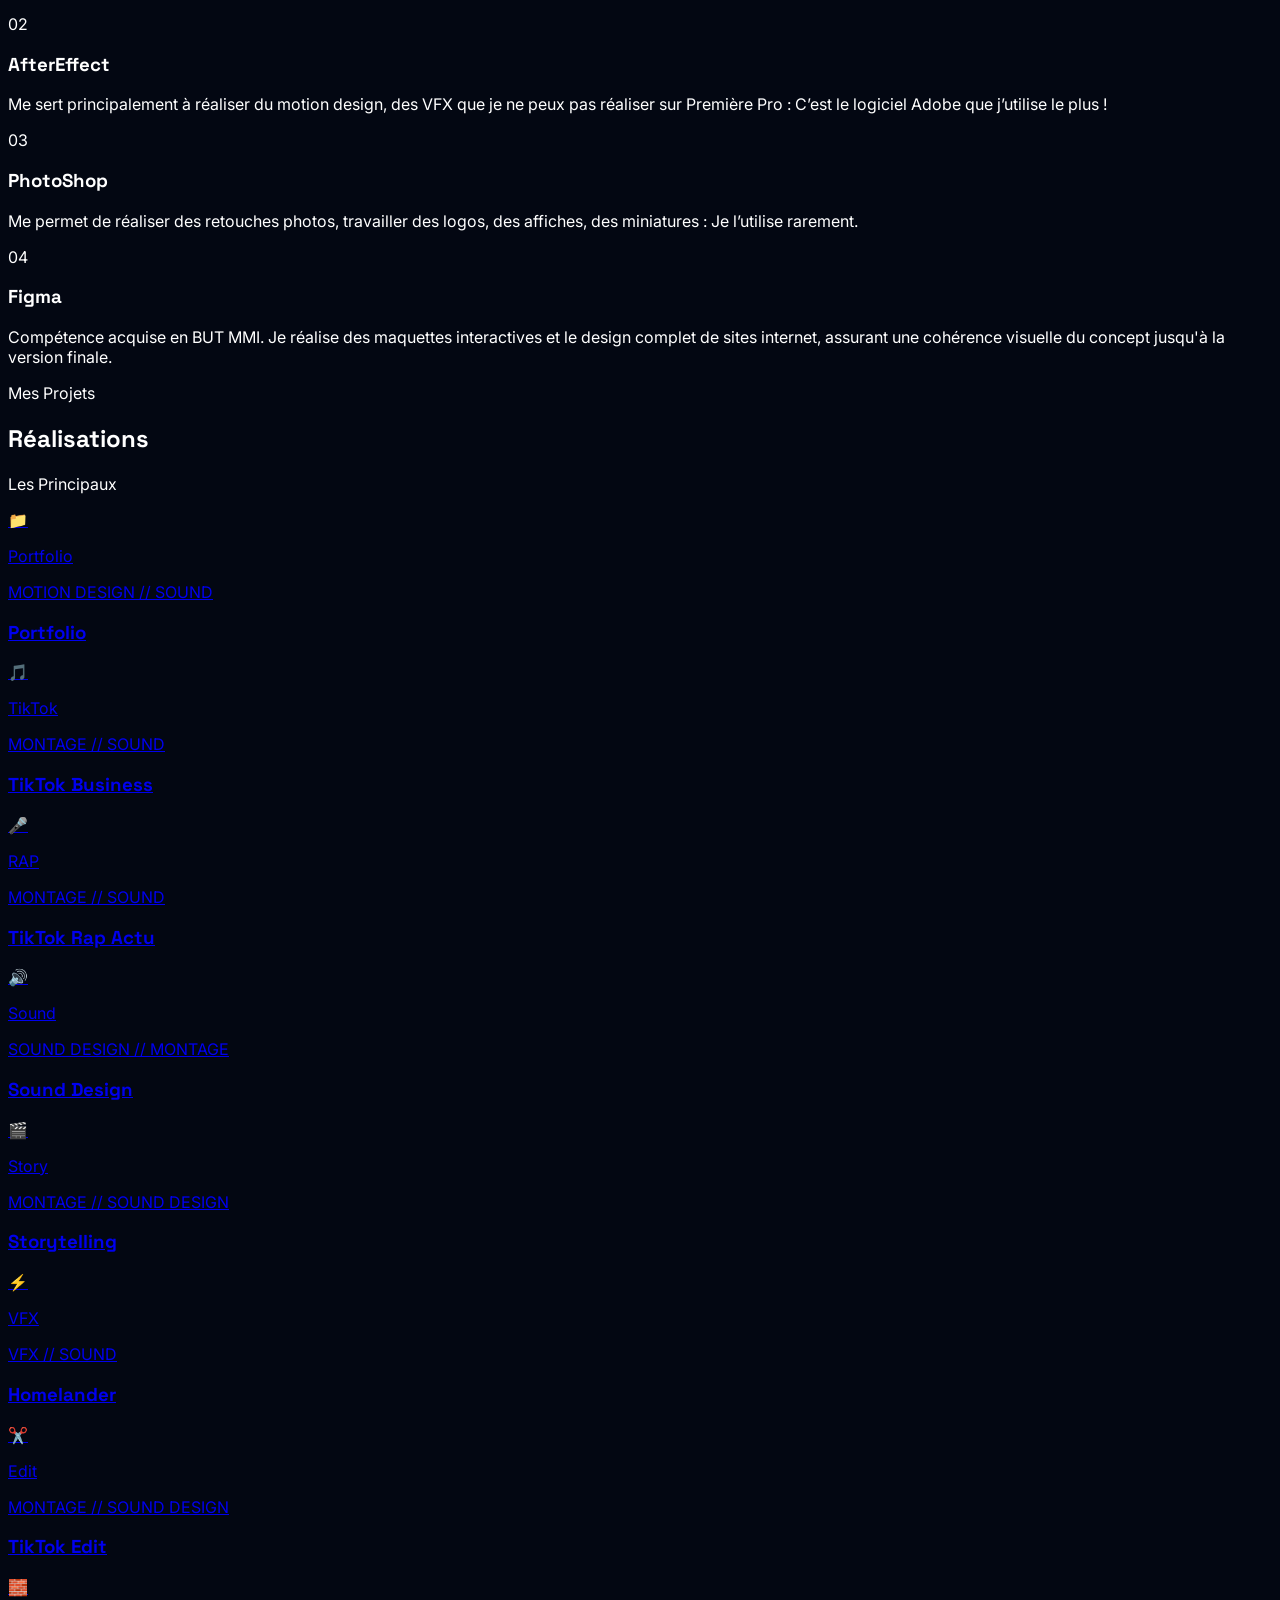
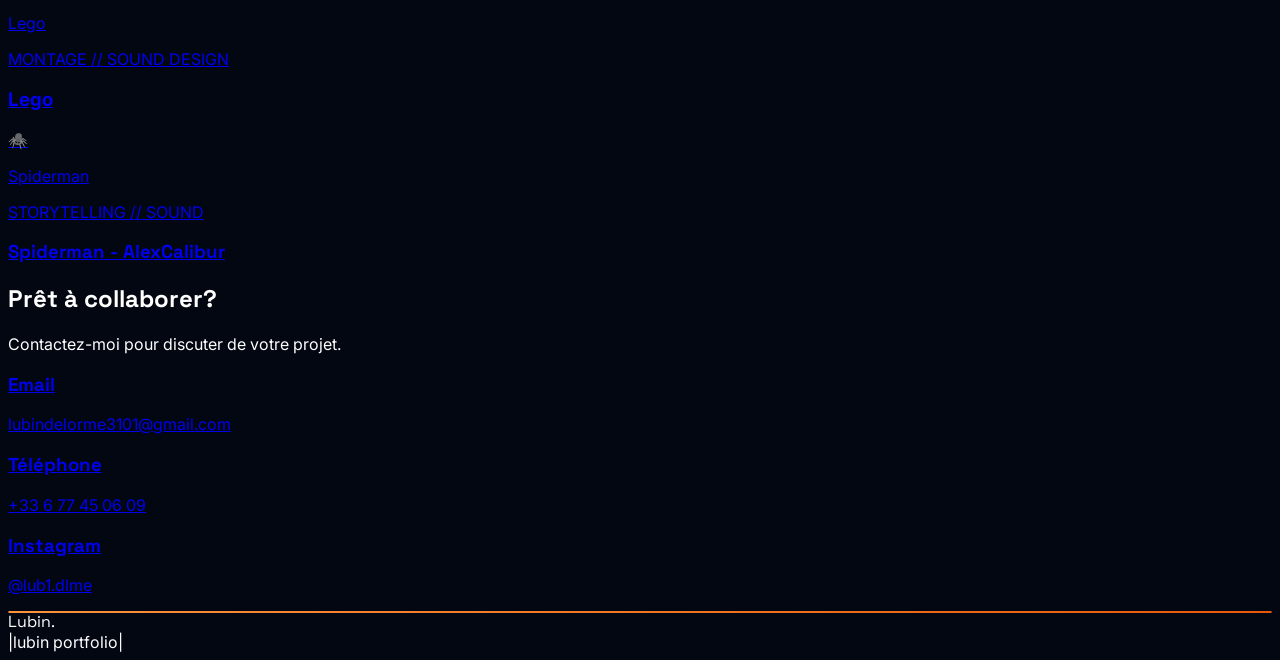
==== commit 8b943823: "Changement du titre du site" ====
--- a/index.html
+++ b/index.html
@@ -1,7 +1,7 @@
 <!DOCTYPE html>
 <html lang="en" class="scroll-smooth"><head><meta charset="UTF-8">
 <meta name="viewport" content="width=device-width, initial-scale=1.0">
-<title>SYNTH MIND | Creative Intelligence</title>
+<title>Portfolio | Lubin Delorme</title>
 <!-- Fonts: Space Grotesk (Headings) & Inter (Body) -->
 <link rel="preconnect" href="https://fonts.googleapis.com">
 <link rel="preconnect" href="https://fonts.gstatic.com" crossorigin="">
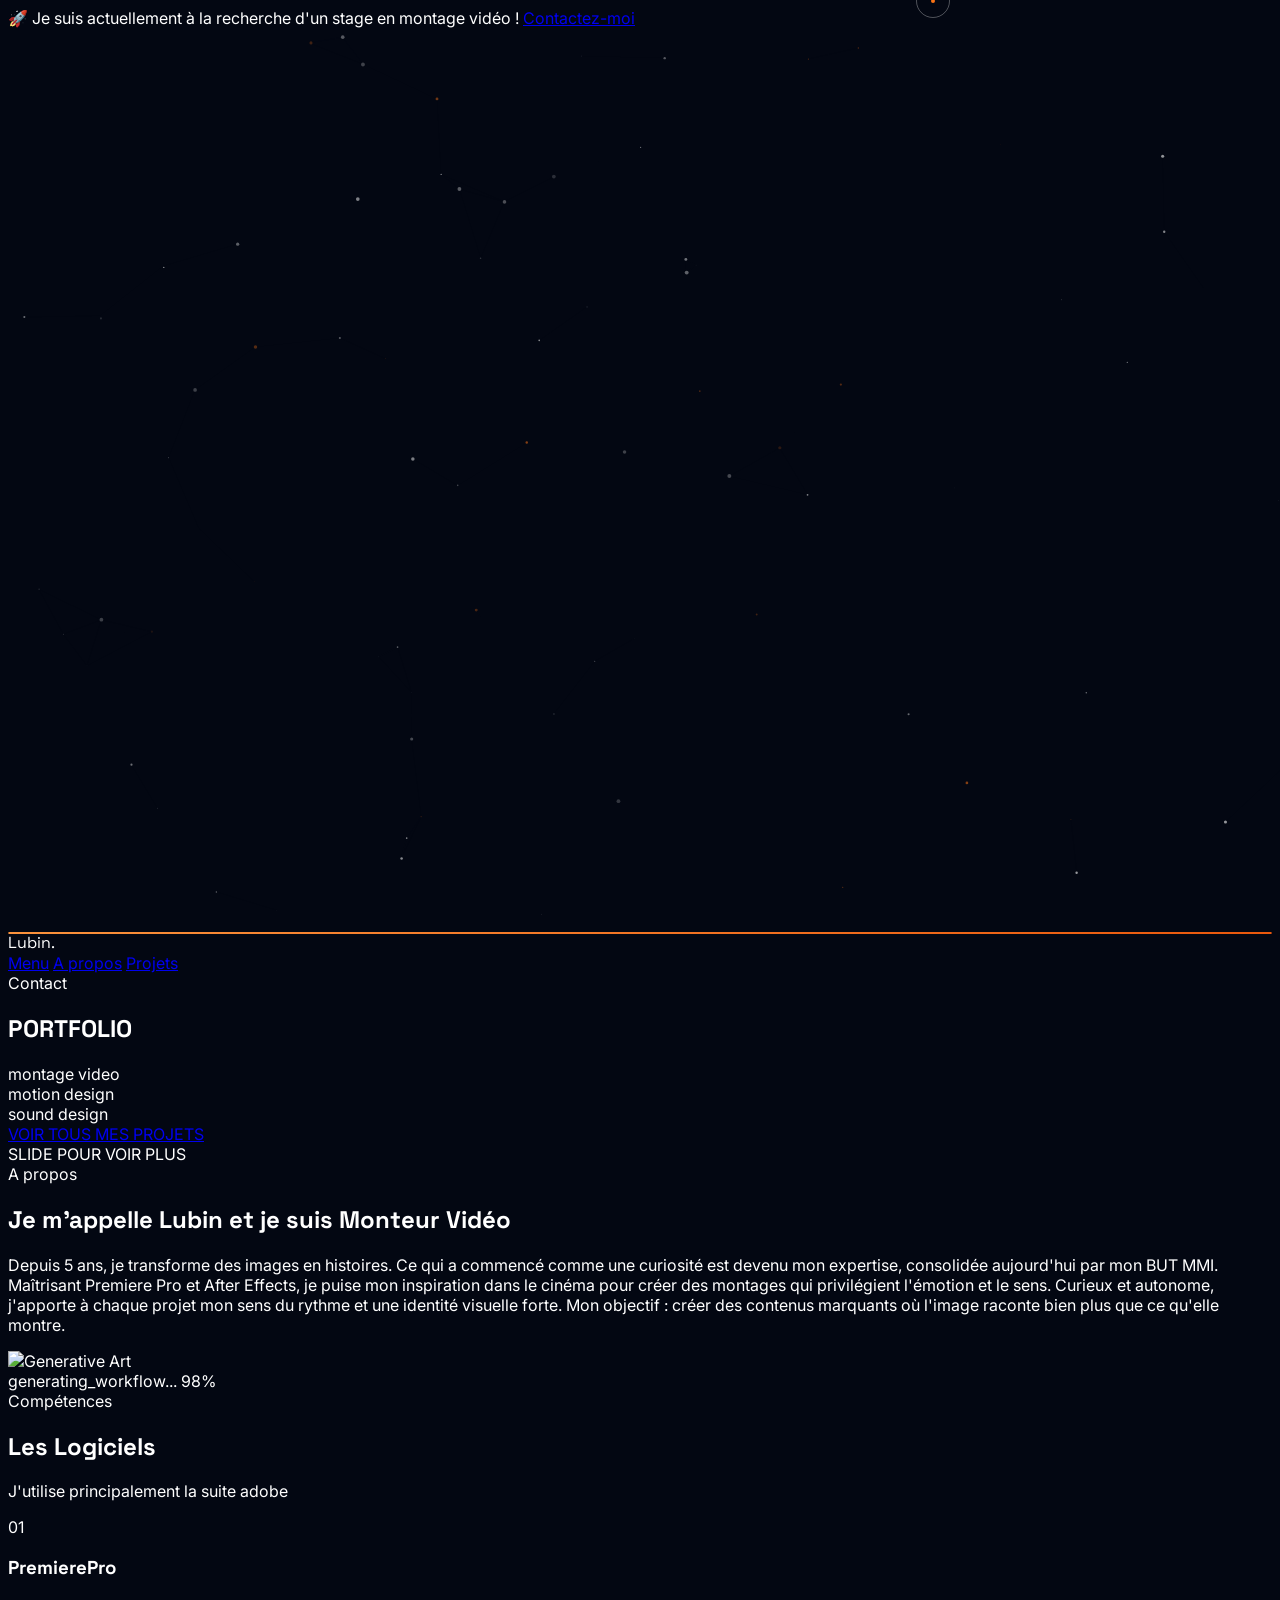
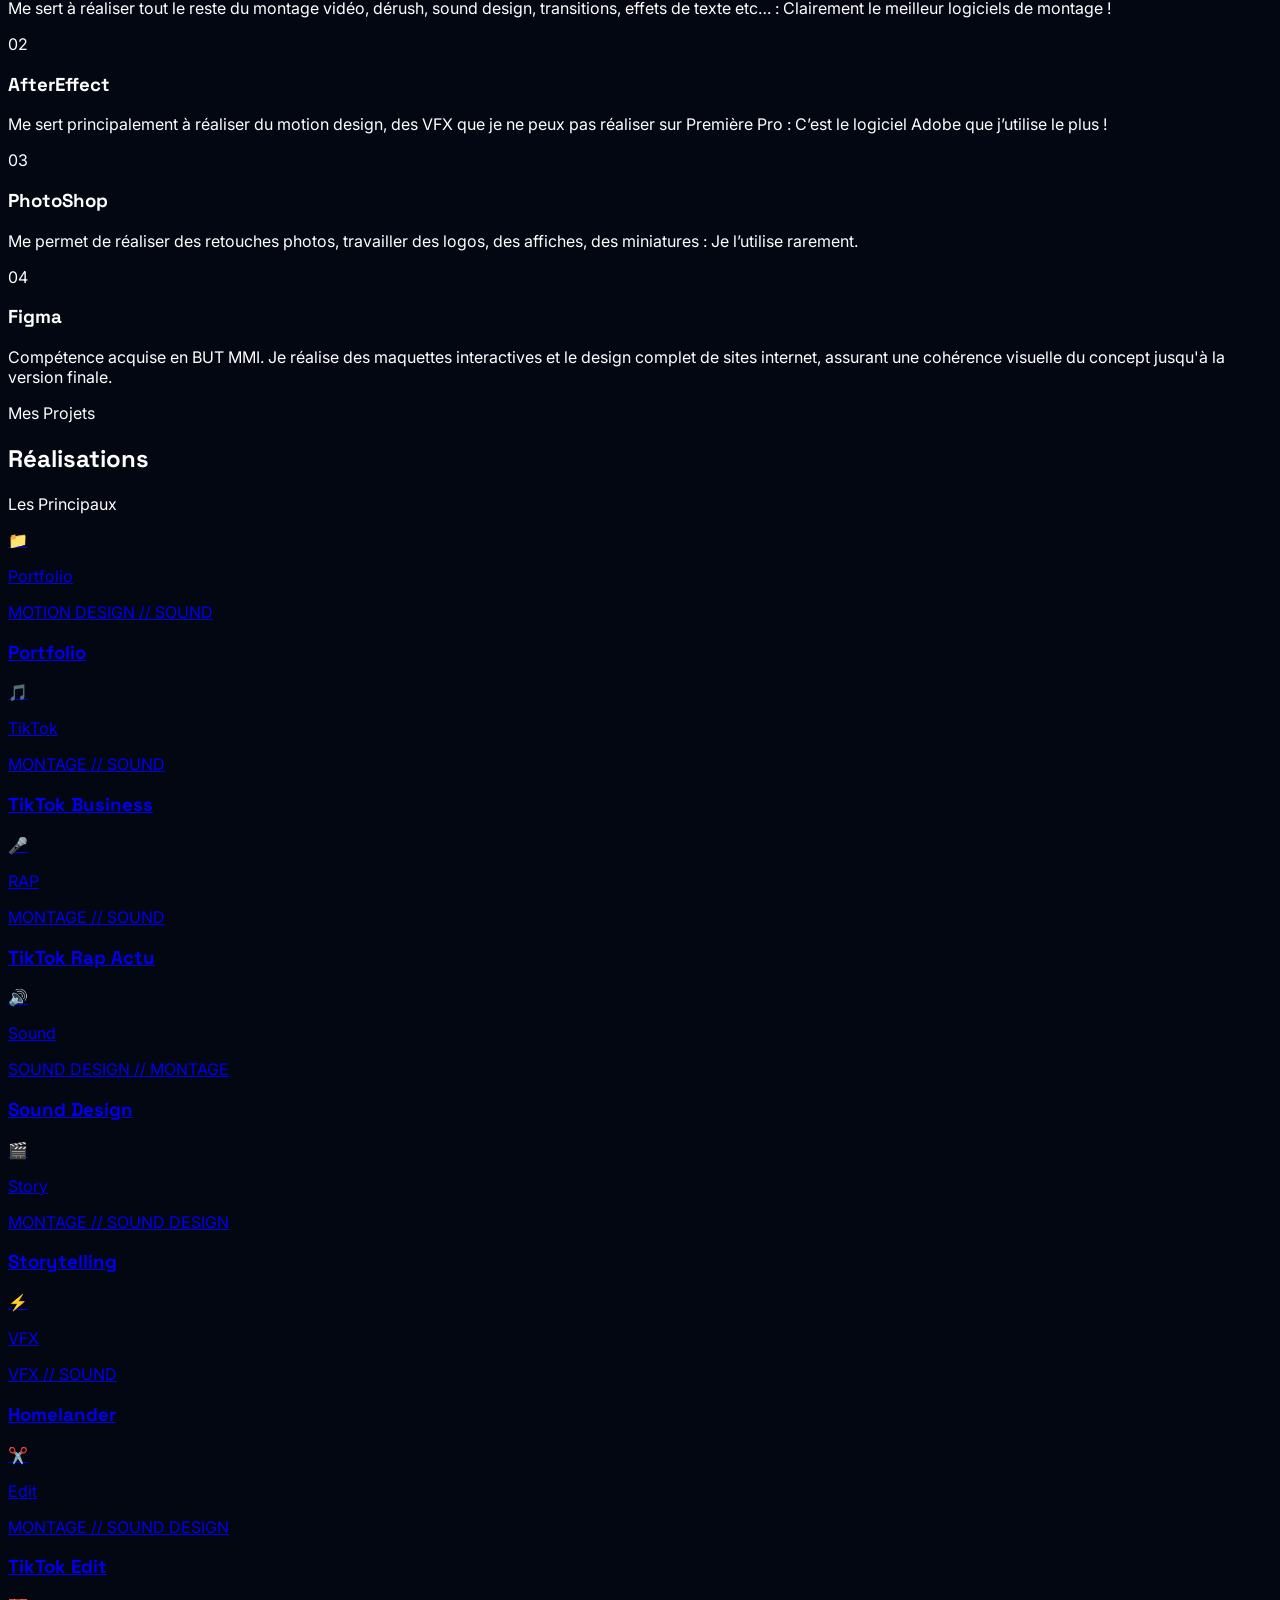
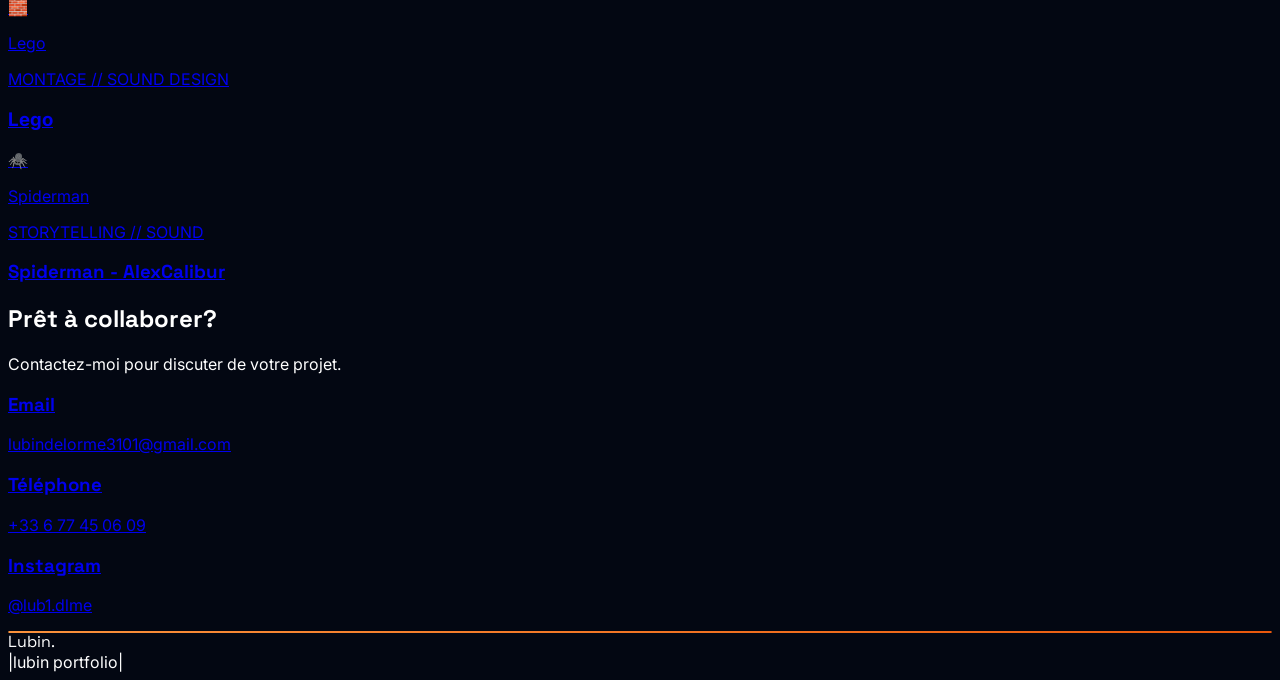
==== commit 1a815c5d: "Ajout de la banderole de stage" ====
--- a/index.html
+++ b/index.html
@@ -113,6 +113,10 @@
     pointer-events: none;
   }</style></head>
 <body class="antialiased bg-gray-950 text-white overflow-x-hidden">
+    <div class="bg-orange-600 text-white text-center py-3 px-4 font-medium text-sm sm:text-base">
+        🚀 Je suis actuellement à la recherche d'un stage en montage vidéo ! 
+        <a href="#contact" class="underline font-bold hover:text-gray-200 ml-2">Contactez-moi</a>
+    </div>
 
 
 
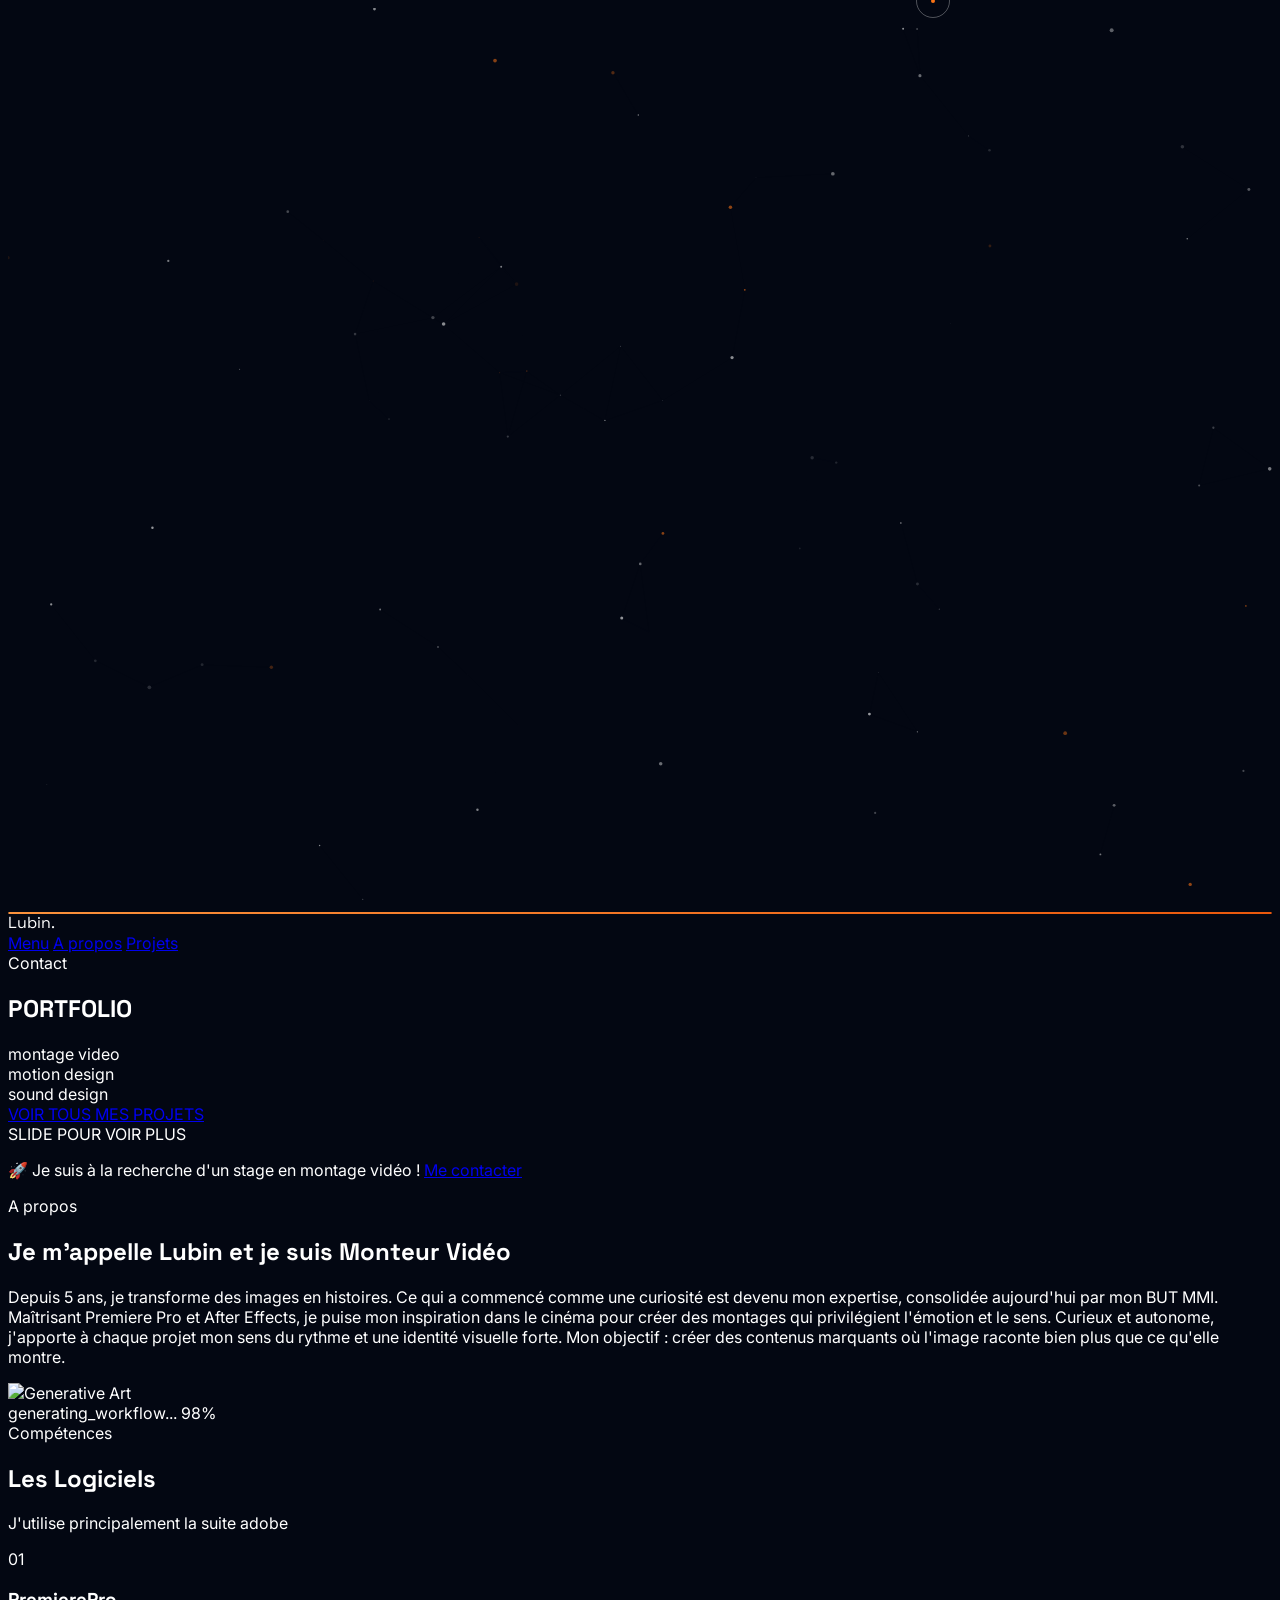
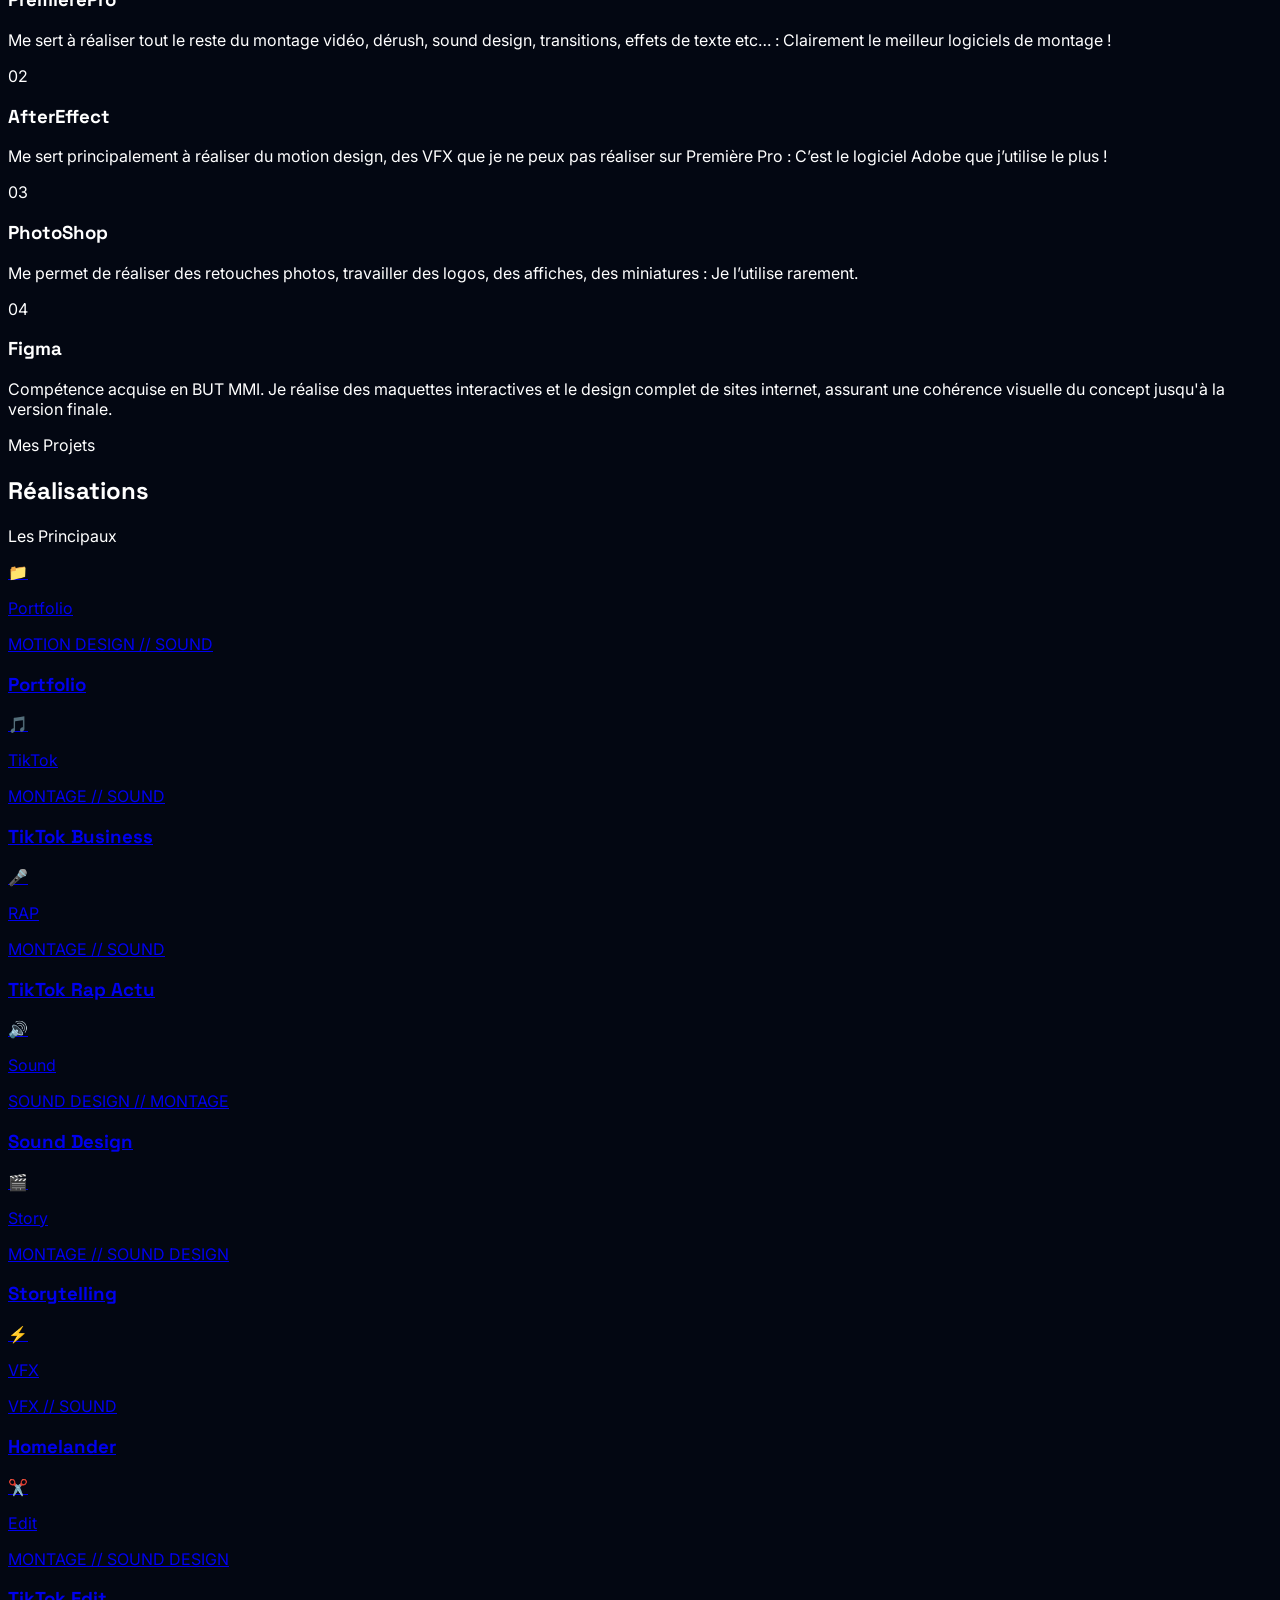
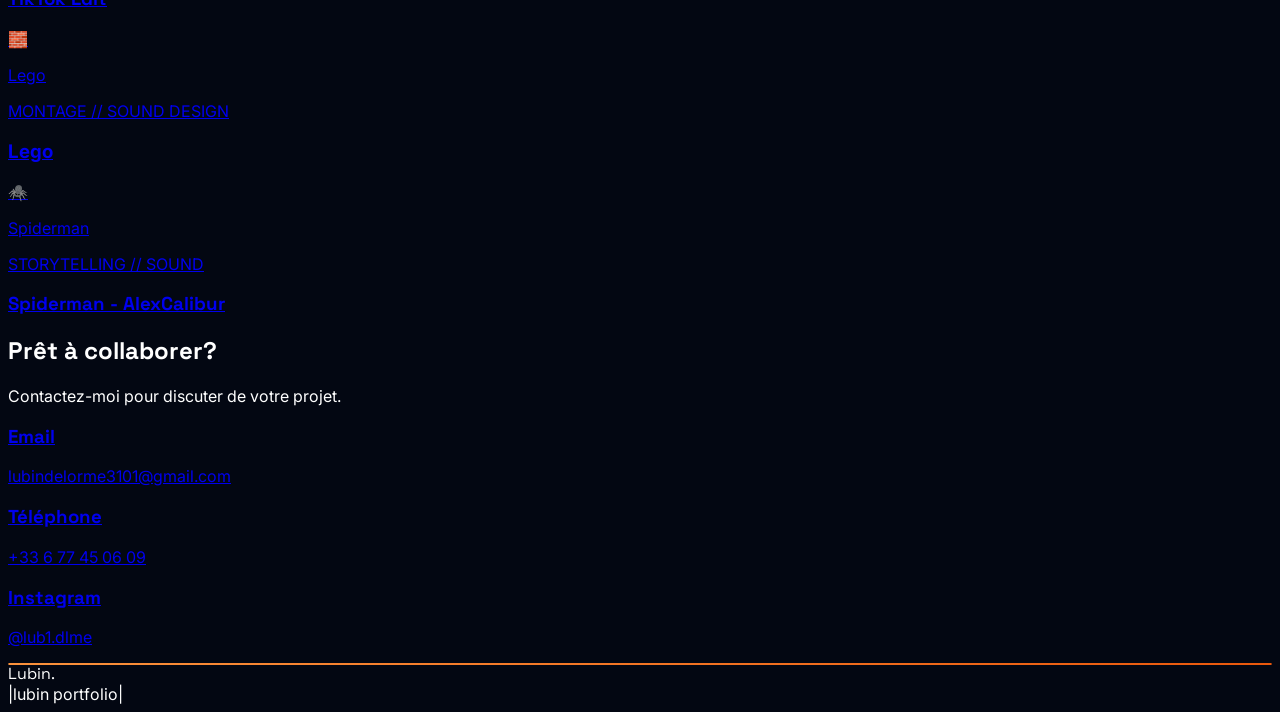
==== commit b92f61d0: "Nouvelle banderole stage stylisée" ====
--- a/index.html
+++ b/index.html
@@ -113,10 +113,7 @@
     pointer-events: none;
   }</style></head>
 <body class="antialiased bg-gray-950 text-white overflow-x-hidden">
-    <div class="bg-orange-600 text-white text-center py-3 px-4 font-medium text-sm sm:text-base">
-        🚀 Je suis actuellement à la recherche d'un stage en montage vidéo ! 
-        <a href="#contact" class="underline font-bold hover:text-gray-200 ml-2">Contactez-moi</a>
-    </div>
+
 
 
 
@@ -211,7 +208,17 @@
             <span class="text-[10px] uppercase animate-pulse text-gray-500 tracking-[0.2em] font-mono">SLIDE POUR VOIR PLUS</span>
         </div>
     </section>
-
+<div class="my-24 mx-auto max-w-fit px-4">
+    <div class="bg-gray-950/90 border-2 border-orange-500/60 rounded-2xl py-4 px-8 text-center shadow-[0_0_20px_rgba(234,88,12,0.15)] backdrop-blur-md transition-all hover:border-orange-400 hover:shadow-[0_0_25px_rgba(234,88,12,0.3)] group">
+        <p class="text-gray-200 text-lg font-medium flex flex-col sm:flex-row items-center justify-center gap-3">
+            <span class="text-2xl">🚀</span>
+            <span>Je suis à la recherche d'un <span class="text-orange-400 font-bold">stage en montage vidéo</span> !</span>
+            <a href="#contact" class="bg-orange-600 hover:bg-orange-700 text-white font-bold py-2 px-6 rounded-full transition-transform duration-300 hover:scale-105 no-underline text-sm mt-3 sm:mt-0">
+                Me contacter
+            </a>
+        </p>
+    </div>
+</div>
     <!-- SECTION 2: PROCESS (3D Cards) -->
     <section class="bg-gray-950 border-white/5 border-t pt-32 pr-6 pb-32 pl-6 relative" id="about">
         <div class="grid grid-cols-1 lg:grid-cols-2 gap-20 max-w-7xl mr-auto ml-auto gap-x-20 gap-y-20 items-center">
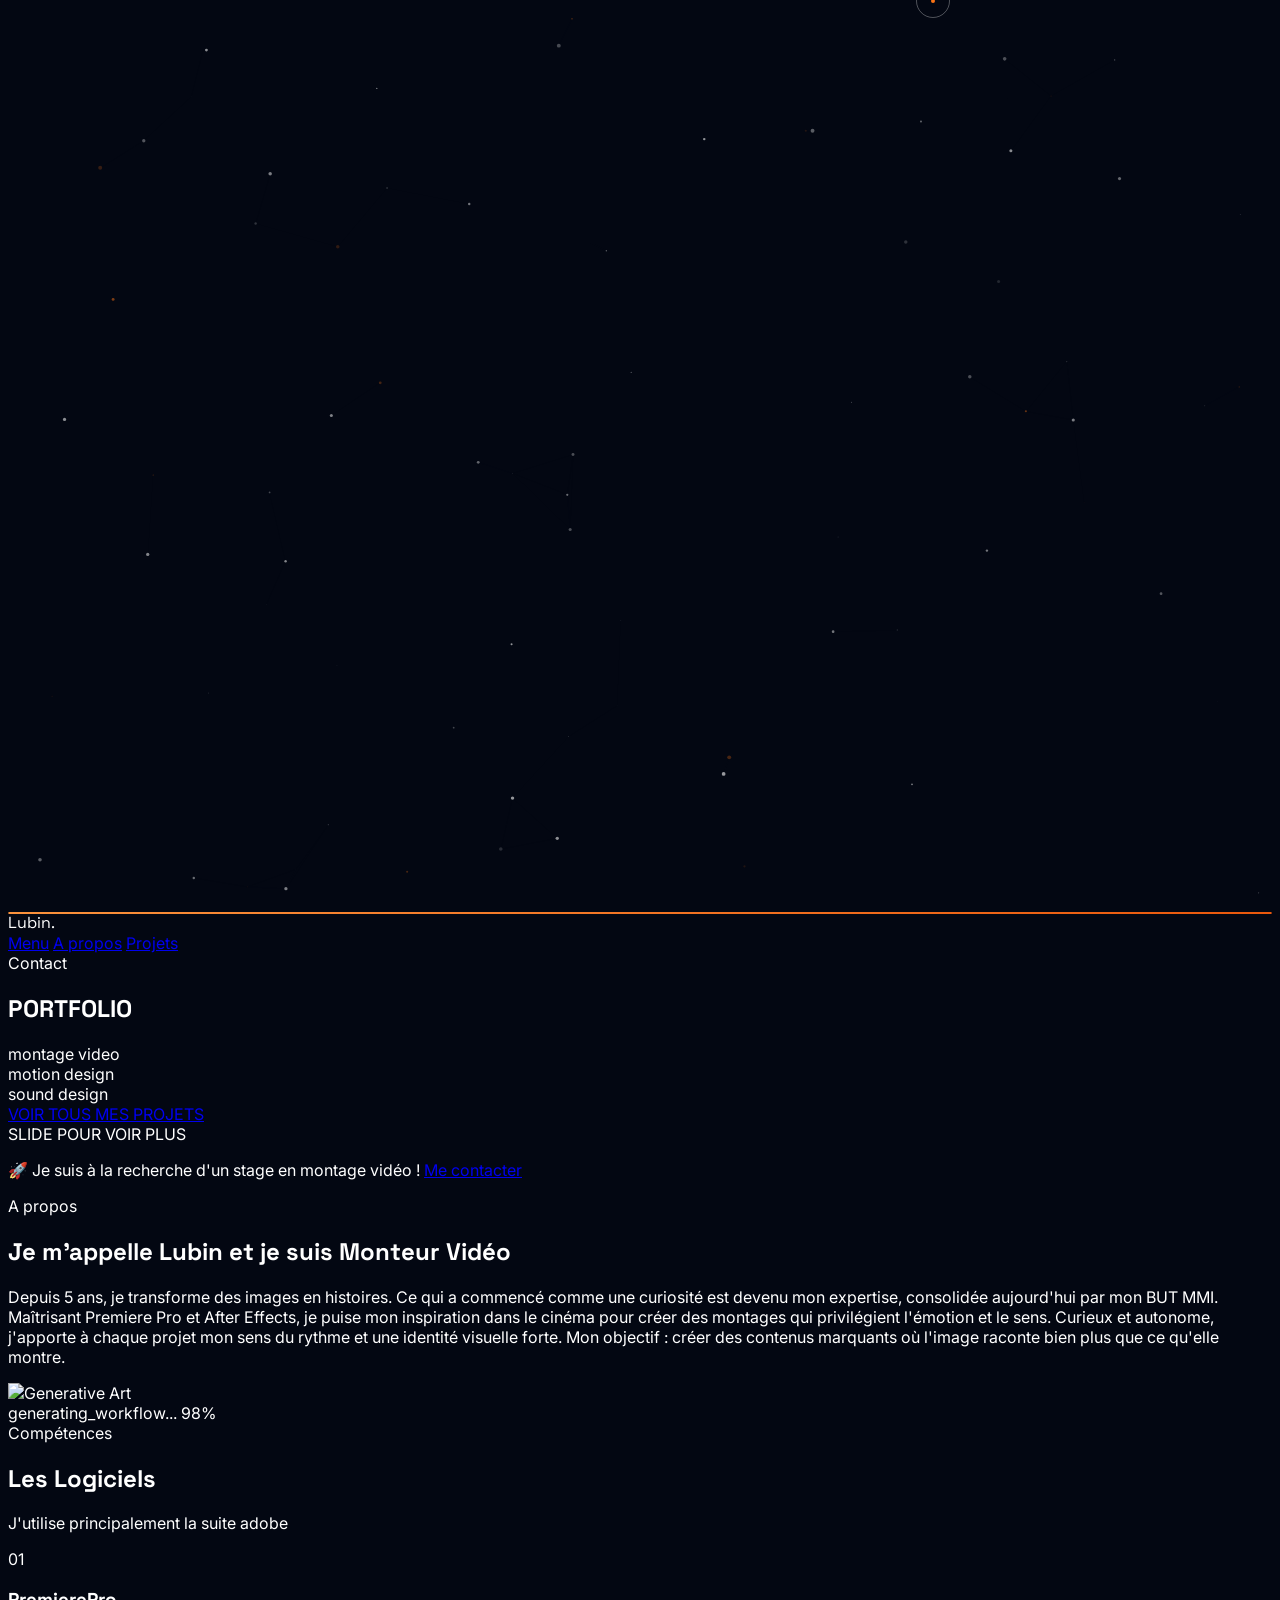
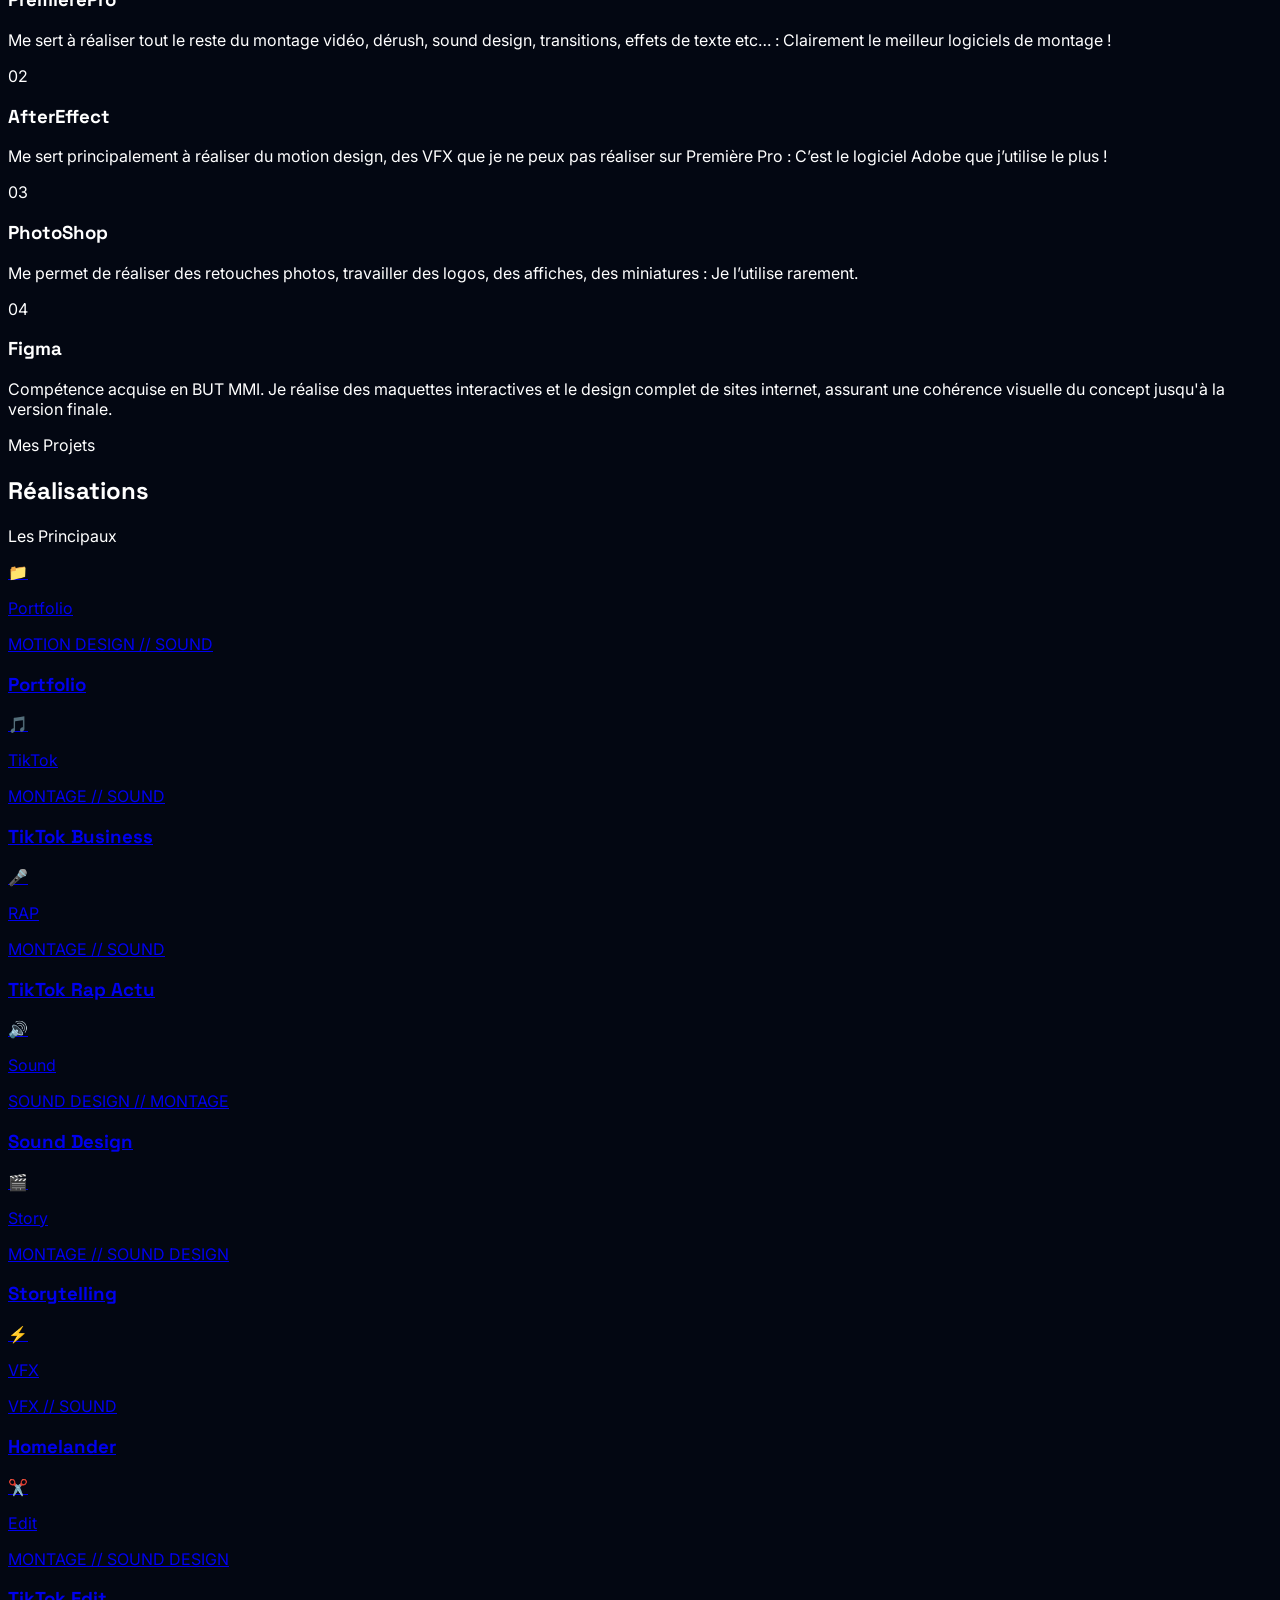
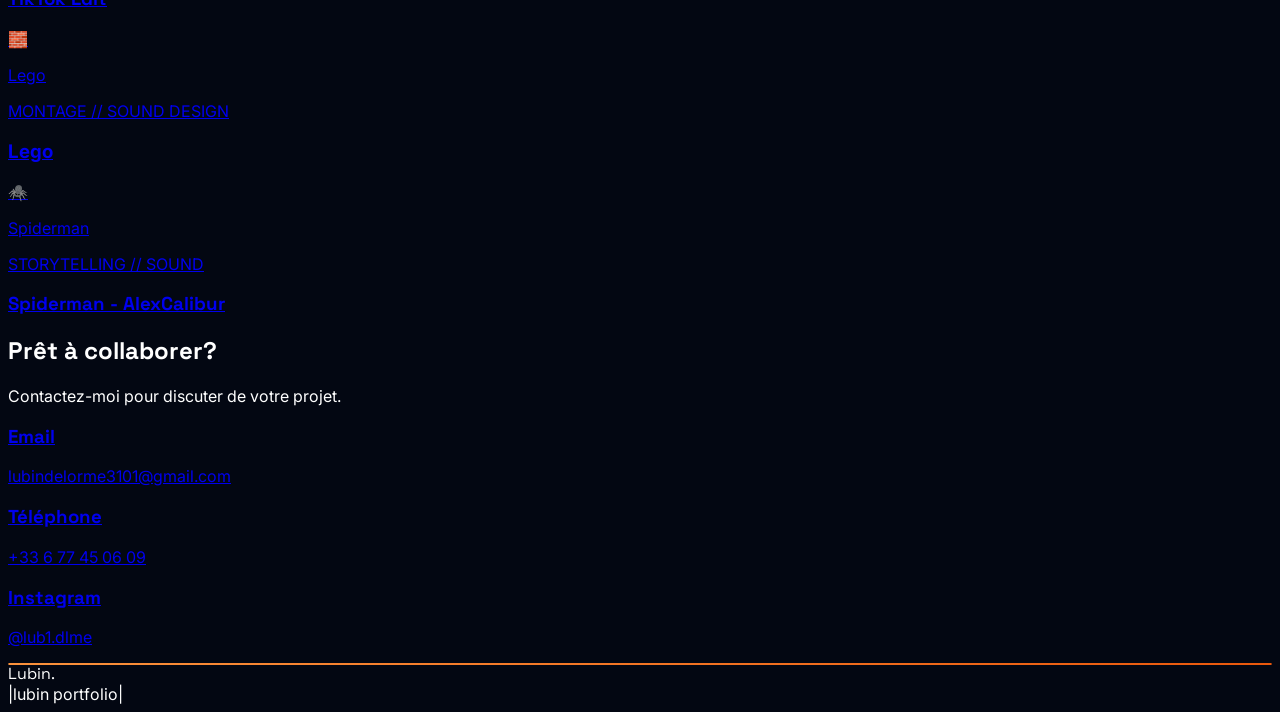
==== commit 2c633333: "changement liaison contact banderole" ====
--- a/index.html
+++ b/index.html
@@ -534,7 +534,7 @@
 
     <!-- SECTION 5: ACCESS/CONTACT (UPDATED) -->
     <!-- Added: Phone Field and Project Brief Textarea -->
-    <section class="min-h-screen flex overflow-hidden bg-gray-950 pt-24 pb-24 relative items-center justify-center" id="access">
+    <section id="contact" class="min-h-screen flex overflow-hidden bg-gray-950 pt-24 pb-24 relative items-center justify-center" id="access">
         <!-- Background Glow -->
         <div class="-translate-x-1/2 -translate-y-1/2 blur-[120px] animate-pulse bg-orange-500/5 w-[800px] h-[800px] rounded-full absolute top-1/2 left-1/2 -z-10"></div>
         
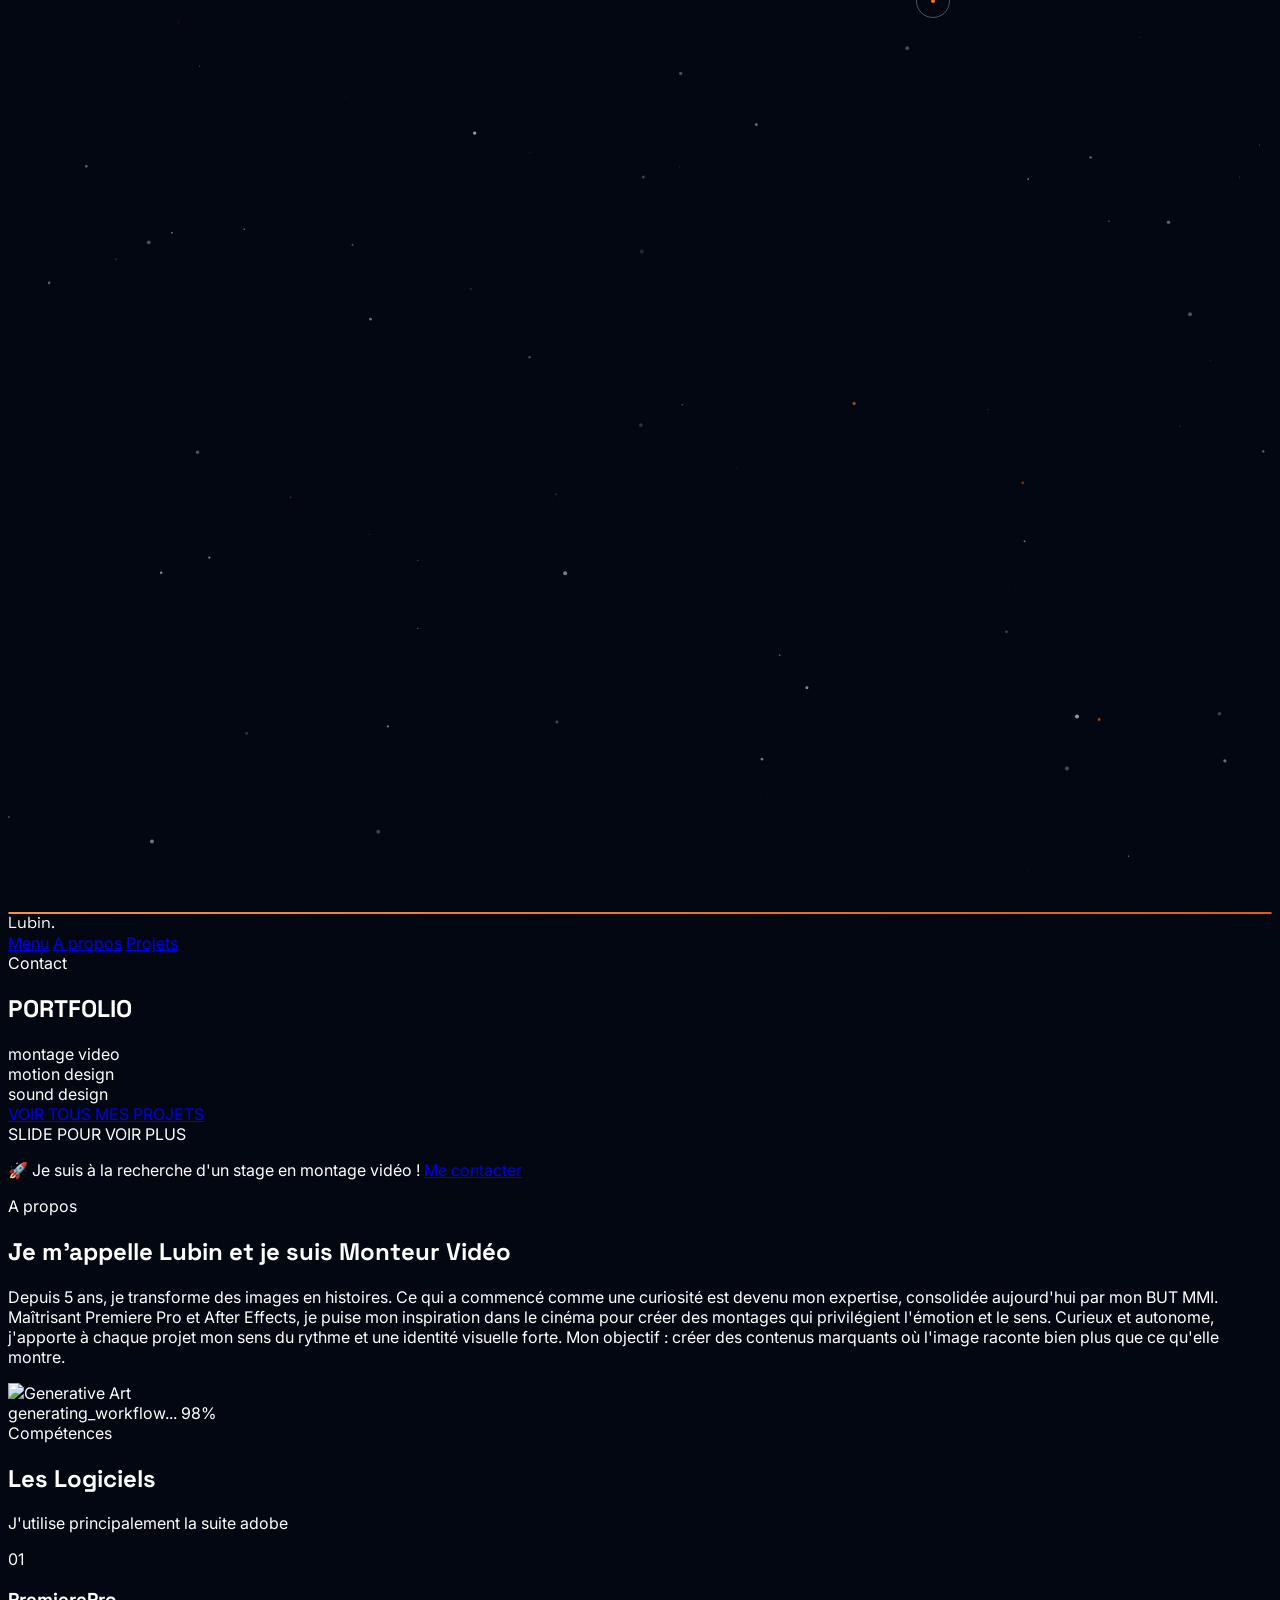
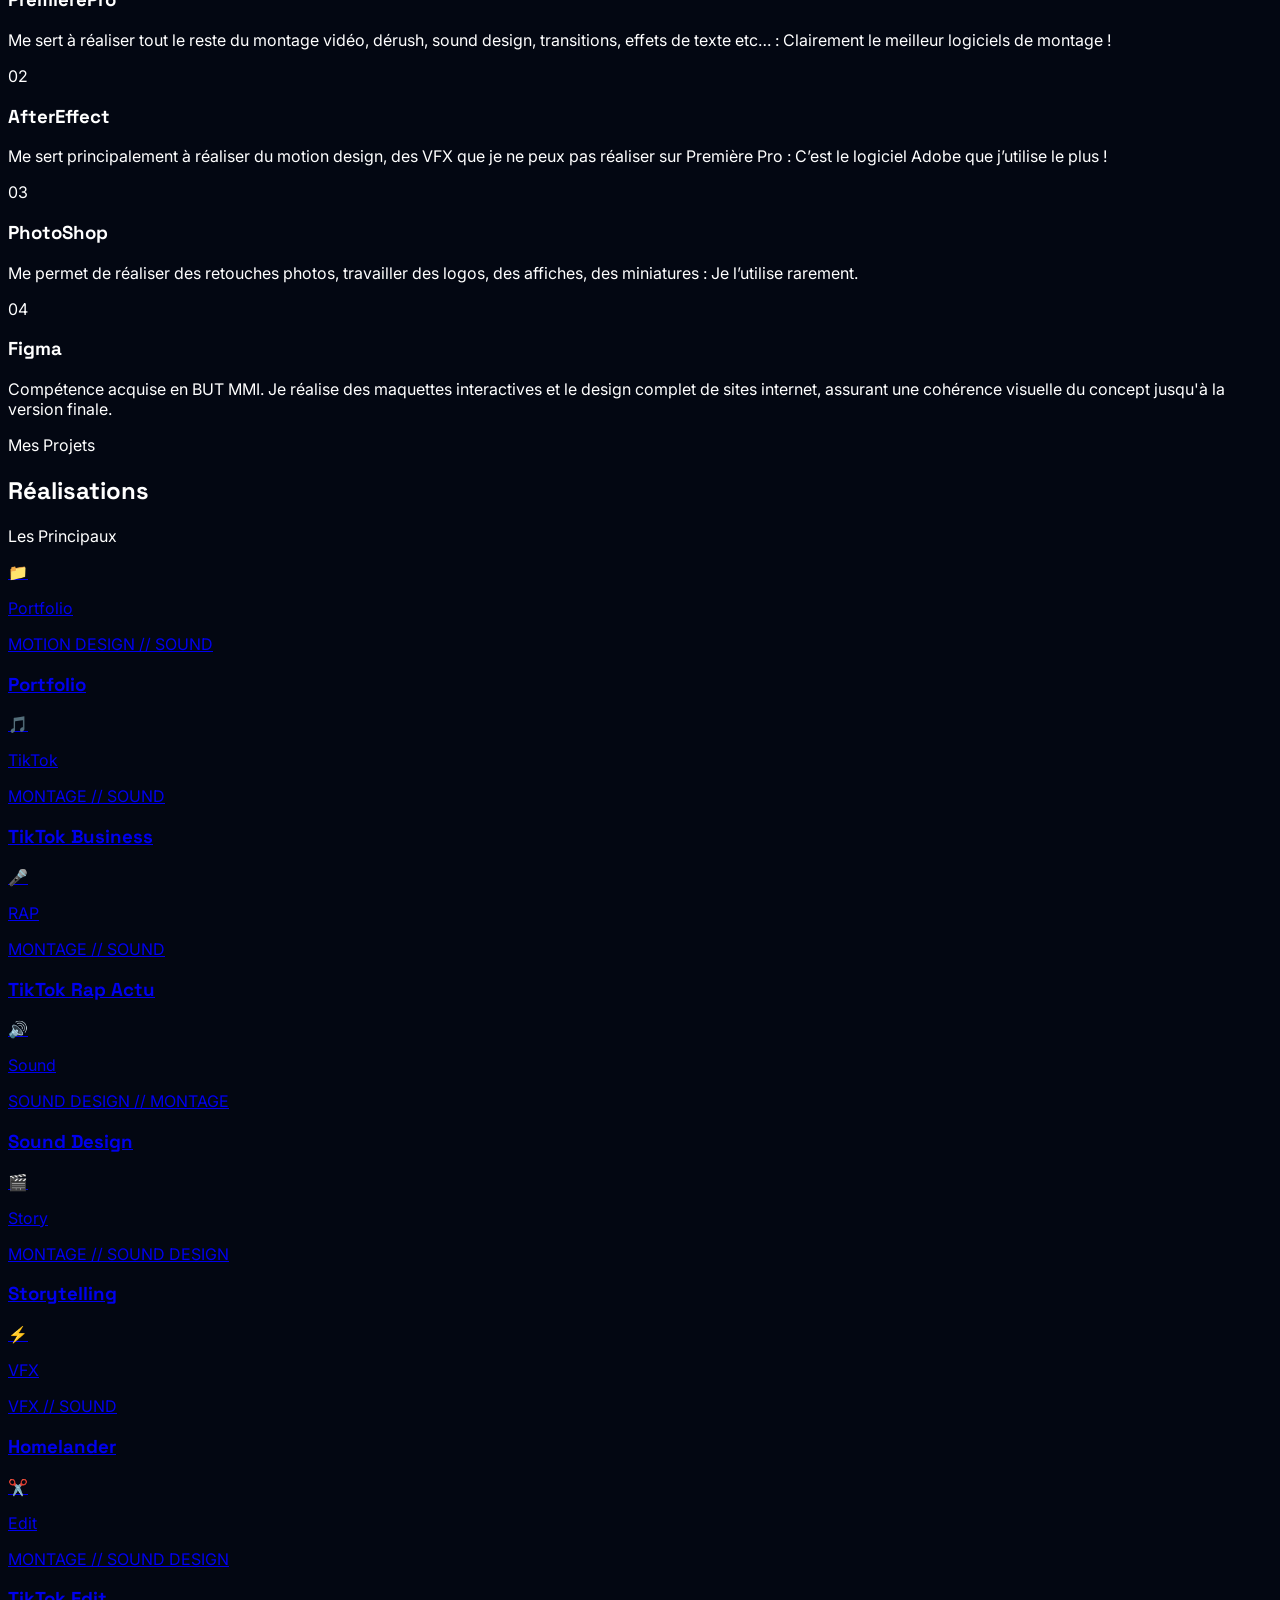
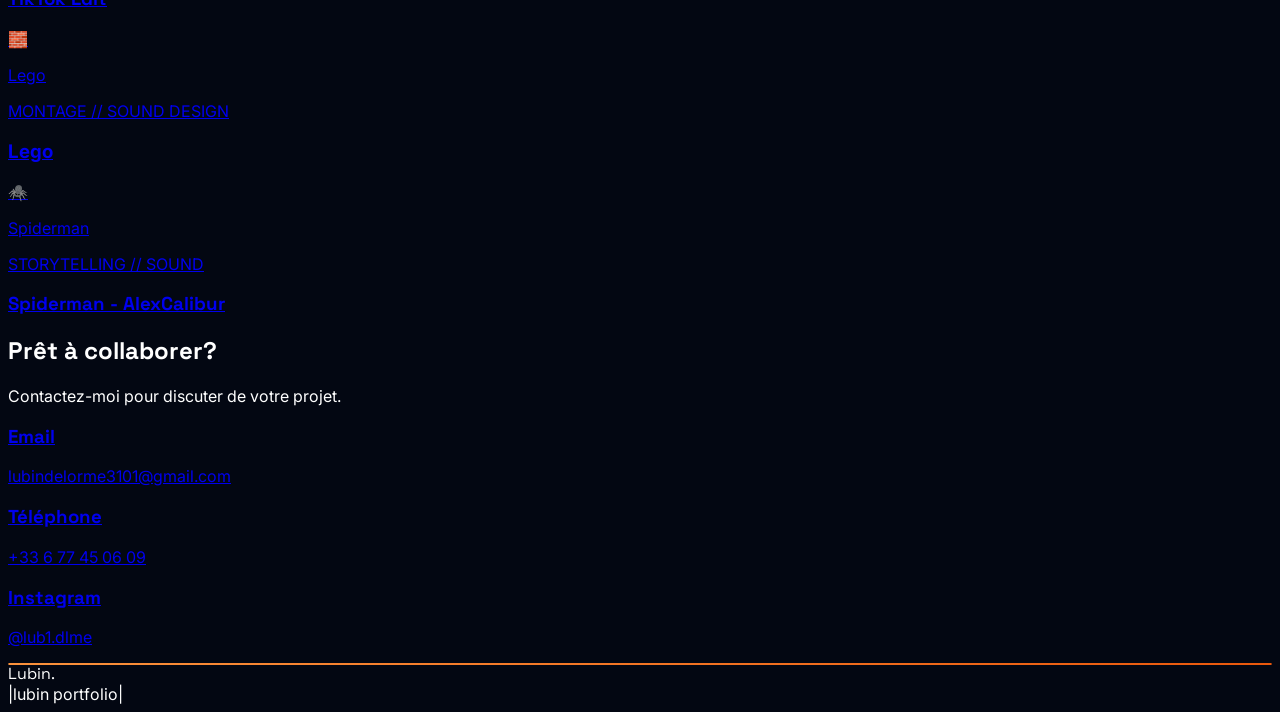
==== commit 6c222310: "changement logo instagram" ====
--- a/index.html
+++ b/index.html
@@ -582,12 +582,9 @@
 
                 <!-- Instagram -->
                 <a href="https://www.instagram.com/lub1.dlme/" target="_blank" rel="noopener noreferrer" class="group hover:bg-white/[0.03] transition-all duration-500 md:p-10 bg-gray-900/30 border-white/5 border rounded-3xl pt-8 pr-8 pb-8 pl-8 backdrop-blur-md flex items-center gap-6 block">
-                    <div class="flex-shrink-0 w-16 h-16 rounded-2xl bg-gradient-to-br from-orange-400 to-orange-600 flex items-center justify-center group-hover:shadow-[0_0_30px_rgba(249,115,22,0.4)] transition-all relative">
-                        <iconify-icon icon="solar:instagram-linear" class="text-white" width="32" height="32"></iconify-icon>
-                        <div class="absolute -bottom-1 -right-1 w-6 h-6 rounded-full border-2 border-white flex items-center justify-center bg-orange-500">
-                            <iconify-icon icon="mdi:instagram" class="text-white" width="14" height="14"></iconify-icon>
-                        </div>
-                    </div>
+                    <div class="flex-shrink-0 w-16 h-16 rounded-2xl bg-gradient-to-br from-orange-500 to-orange-600 flex items-center justify-center">
+        <iconify-icon icon="mdi:instagram" class="text-white" width="32" height="32"></iconify-icon>
+    </div>
                     <div class="flex-1">
                         <h3 class="text-xl font-semibold text-white font-display mb-1">Instagram</h3>
                         <p class="text-gray-400 text-lg">@lub1.dlme</p>
